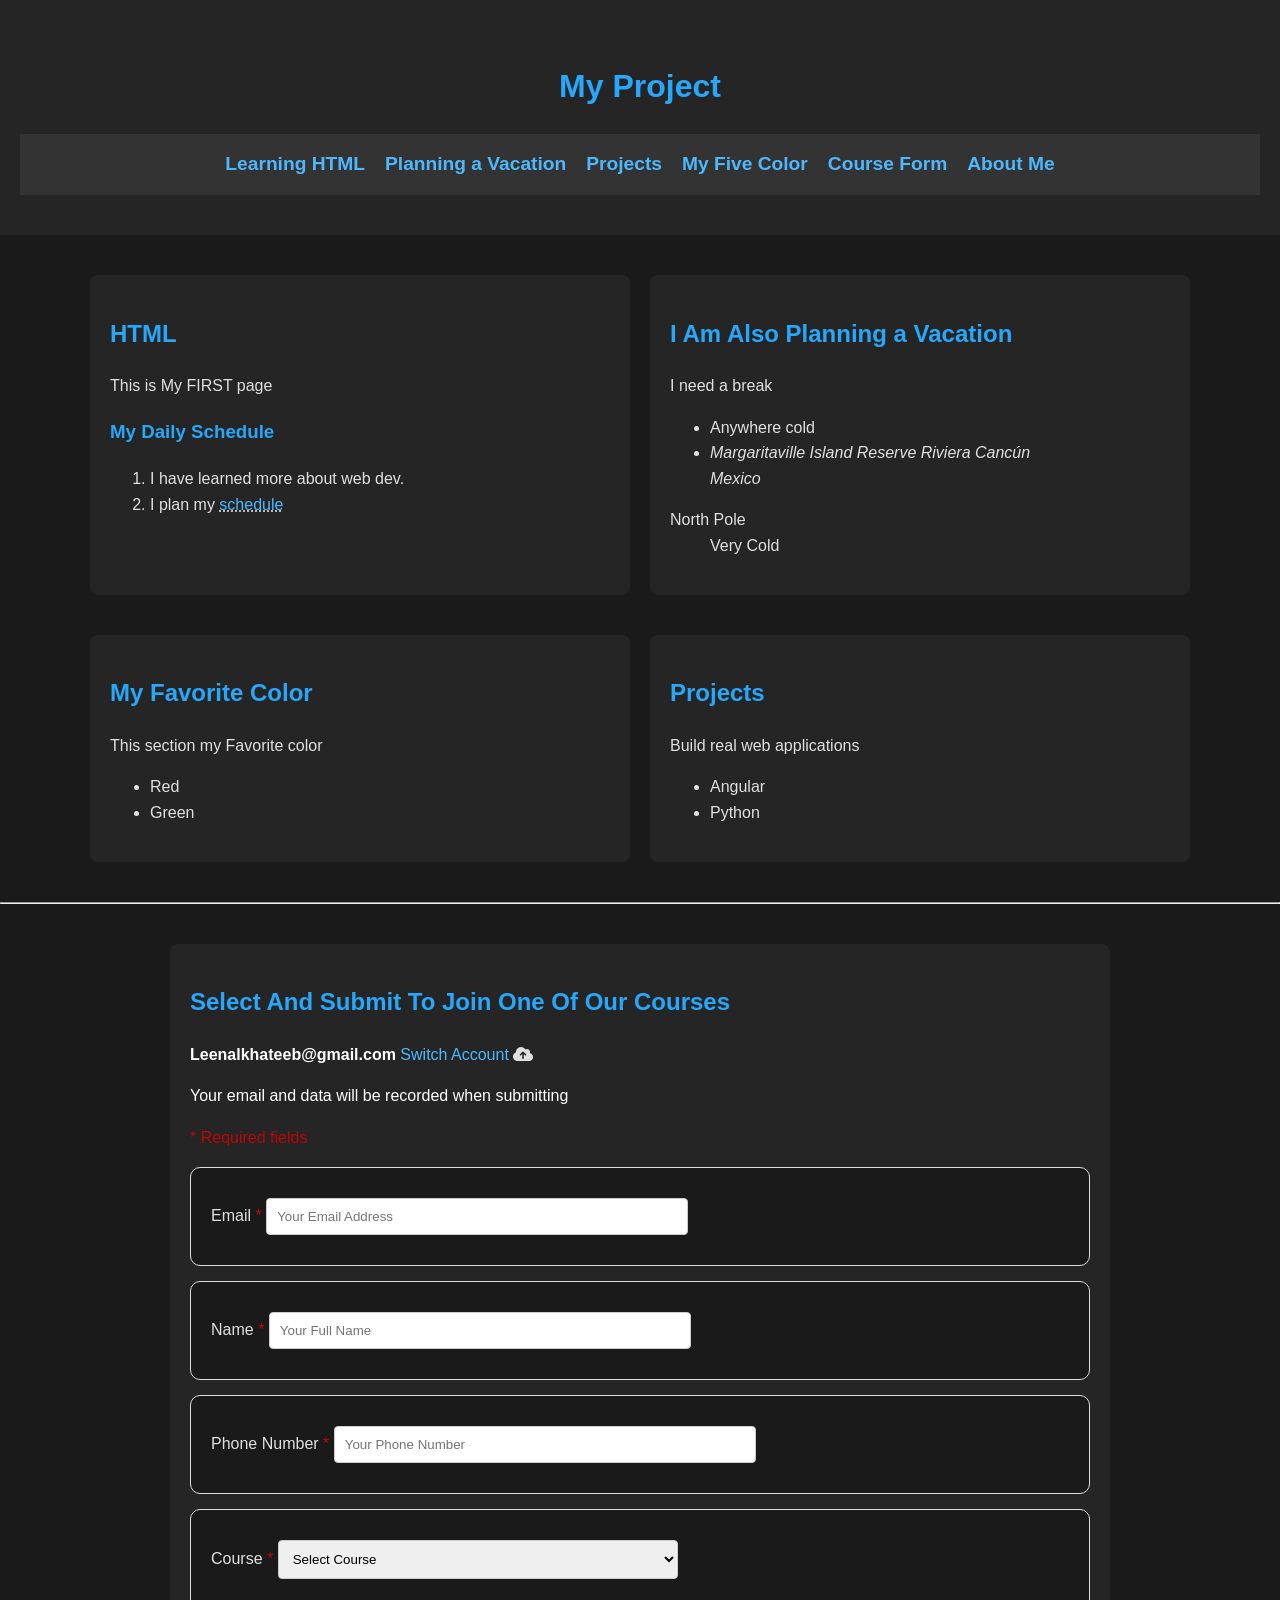
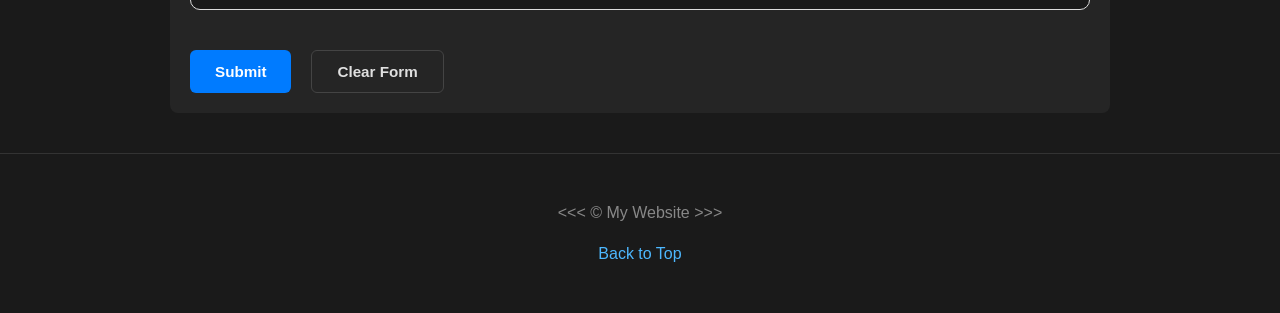
==== index.html @ 190c5a6e "Part1Html" ====
<!DOCTYPE html>
<html lang="en">
<head>
    <meta charset="UTF-8">
    <meta name="author" content="Dave Gray">
    <meta name="description" content="Learning HTML">
    <title>My Web Page</title>
    <link rel="stylesheet" href="style.css">
    <link rel="stylesheet" href="https://cdnjs.cloudflare.com/ajax/libs/font-awesome/6.5.0/css/all.min.css">
</head>
<body>

<header>
    <h1>My Project </h1>
    <nav>
        <ul>
            <li><a href="#html">Learning HTML</a></li>
            <li><a href="#vacation">Planning a Vacation</a></li>
            <li><a href="#projects">Projects</a></li>
            <li><a href="#my-five-color">My Five Color</a></li>
            <li><a href="#form">Course Form</a></li>
            <li><a href="about.html">About Me</a></li>
        </ul>
    </nav>
</header>

<main>

    <div id="sections-container">

        <section id="html" class="containr">
            <h2>HTML</h2>
            <p>This is My FIRST page</p>
            <h3>My Daily Schedule</h3>
            <ol>
                <li>I have learned more about web dev.</li>
                <li>
                    I plan my
                    <abbr title="Mozilla Developer Network">
                        <a href="https://developer.mozilla.org/en-US/">schedule</a>
                    </abbr>
                </li>
            </ol>
        </section>

        <section id="vacation">
            <h2>I Am Also Planning a Vacation</h2>
            <p>I need a break</p>
            <ul>
                <li>Anywhere cold</li>
                <li>
                    <address>
                        Margaritaville Island Reserve Riviera Cancún<br>
                        Mexico
                    </address>
                </li>
            </ul>
            <dl>
                <dt>North Pole</dt>
                <dd>Very Cold</dd>
            </dl>
        </section>

    </div>

   
    <div id="sections-container">

        <section id="my-five-color">
            <h2>My Favorite  Color</h2>
            <p>This section my Favorite  color</p>
            <ul>
                <li>Red</li>
                <li>Green</li>
            </ul>
        </section>

        <section id="projects">
            <h2>Projects</h2>
            <p>Build real web applications</p>
            <ul>
                <li>Angular</li>
                <li>Python</li>
            </ul>
        </section>

    </div>

    <hr>

  
    <section id="form">
        <div class="header">
            <h1>Select And Submit To Join One Of Our Courses</h1>

            <div class="content">
                <div class="account">
                    <span class="email">Leenalkhateeb@gmail.com</span>
                    <a href="https://www.google.com/account/about/?hl=en-US" target="_blank">Switch Account</a>
                    <span class="icon">
                        <i class="fa-solid fa-cloud-arrow-up"></i>
                    </span>
                </div>

                <p class="description">Your email and data will be recorded when submitting</p>
                <p class="warning">* Required fields</p>
            </div>
        </div>

        <form>

            <div class="question">
                <label>Email 
                    <span class="required-icon">*</span>
                </label>
                <input type="email" required placeholder="Your Email Address">
            </div>

            <div class="question">
                <label>Name 
                    <span class="required-icon">*</span>
                </label>
                <input type="text" required placeholder="Your Full Name">
            </div>

            <div class="question">
                <label>Phone Number 
                    <span class="required-icon">*</span>
                </label>
                <input type="tel" required placeholder="Your Phone Number">
            </div>

            <div class="question">
                <label>Course 
                    <span class="required-icon">*</span>
                </label>
                <select required>
                    <option value="">Select Course</option>
                    <option>Angular</option>
                    <option>ASP.NET</option>
                    <option>Python</option>
                </select>
            </div>

            <div class="actions">
                <button type="submit" class="submit-btn">Submit</button>
                <button type="reset">Clear Form</button>
            </div>

        </form>

    </section>

</main>

<footer>
    <p>&lt;&lt;&lt; &copy; My Website &gt;&gt;&gt;</p>
    <p><a href="#">Back to Top</a></p>
</footer>

</body>
</html>
---- style.css ----
html {
    font-size: 16px; 
    scroll-behavior: smooth;
}

body {
    background-color: #1a1a1a; 
    color: #e0e0e0;
    margin: 0;
    font-family: Arial, Helvetica, sans-serif;
    line-height: 1.6;
}

a {
    color: #4db8ff; 
    text-decoration: none;
}

a:hover {
    color: #fff;
}

header {
    background-color: #252525;
    padding: 40px 20px;
    text-align: center;
}

nav {
    background-color: #333;
    position: sticky;
    top: 0;
    padding: 15px 0;
}

nav ul {
    list-style: none;
    padding: 0;
    margin: 0;
    display: flex;
    flex-direction: row; 
    justify-content: center;    
    gap: 20px;
}

nav a {
    font-weight: bold;
    font-size: 1.2rem; 
}

#sections-container {
    display: flex;
    gap: 20px;
    max-width: 1100px;
    margin: 40px auto;
    padding: 0 20px;
}

#sections-container section {
    flex: 1;
    background-color: #252525;
    padding: 20px;
    border-radius: 8px;
}



main > div:nth-of-type(2) {
    display: grid;
    grid-template-columns: repeat(2, 1fr);
    gap: 20px;
    max-width: 1100px;
    margin: 40px auto;
    padding: 0 20px;
}

main > div:nth-of-type(2) section {
    background-color: #252525;
    padding: 20px;
    border-radius: 8px;
}


@media (min-width: 900px) {
    main > div:nth-of-type(2) {
        grid-template-columns: repeat(4, 1fr);
    }
}



#sections-container section,
main > div:nth-of-type(2) section {
    max-width: 100%;
    margin: 0;
}


@media screen and (max-width: 800px) {

    #sections-container {
        flex-direction: column;
    }

    main > div:nth-of-type(2) {
        grid-template-columns: 1fr;
    }

    nav ul {
        flex-direction: column;
    }

    input, select {
        width: 100%;
    }

    #sections-container section,
    main > div:nth-of-type(2) section {
        width: 100%;
    }
}


section {
    max-width: 900px; 
    margin: 40px auto;
    padding: 20px;
    background-color: #252525;
    border-radius: 8px;
}

h2, h3,h1 {
    color: #27a7fd;
}

footer {
    text-align: center;
    padding: 30px;
    background-color: #1a1a1a;
    border-top: 1px solid #333;
    color: #888;
}

.email { 
    color: #ffffff;
    font-weight: 600; }


.description { 
    color: #ffffff;
 }


.warning { 
    color: #bb0707; 
}


.question {
    background-color: #1a1a1a;
    padding: 20px;
    border-radius: 10px;
    border: 1px #dcdcdc solid;
    margin-top: 15px;
}

input, select {
    padding: 10px;
    margin: 10px 0;
    border: 1px solid #cdcccc;
    border-radius: 4px;
    width: 100%;
    max-width: 400px;
}

.copy-right { 
    font-size: 0.9rem; color: #ffffff; 
}

.required-icon { 
    color: #ba0707; 
}

@media screen and (max-width: 800px) {
    #sections-container {
        flex-direction: column;
        align-items: center;
    }

    nav ul {
        flex-direction: column;
    }

    input, select {
        width: 100%;
    }
}

.actions {
    display: flex;
    gap: 20px;
    margin-top: 30px; 
    padding-top: 10px;
}


.actions button {
    padding: 12px 25px;
    border-radius: 6px;
    border: none;
    cursor: pointer;
    font-size: 0.95rem;
    font-weight: 600;
    transition: all 0.3s ease;
}

.submit-btn {
    background-color: #007bff;
    color: white;
}

.submit-btn:hover {
    background-color: #0056b3;
}

button[type="reset"] {
    background-color: transparent;
    color: #e0e0e0;
    border: 1px solid #444;
}

button[type="reset"]:hover {
    background-color: #333;
    border-color: #fff;
}
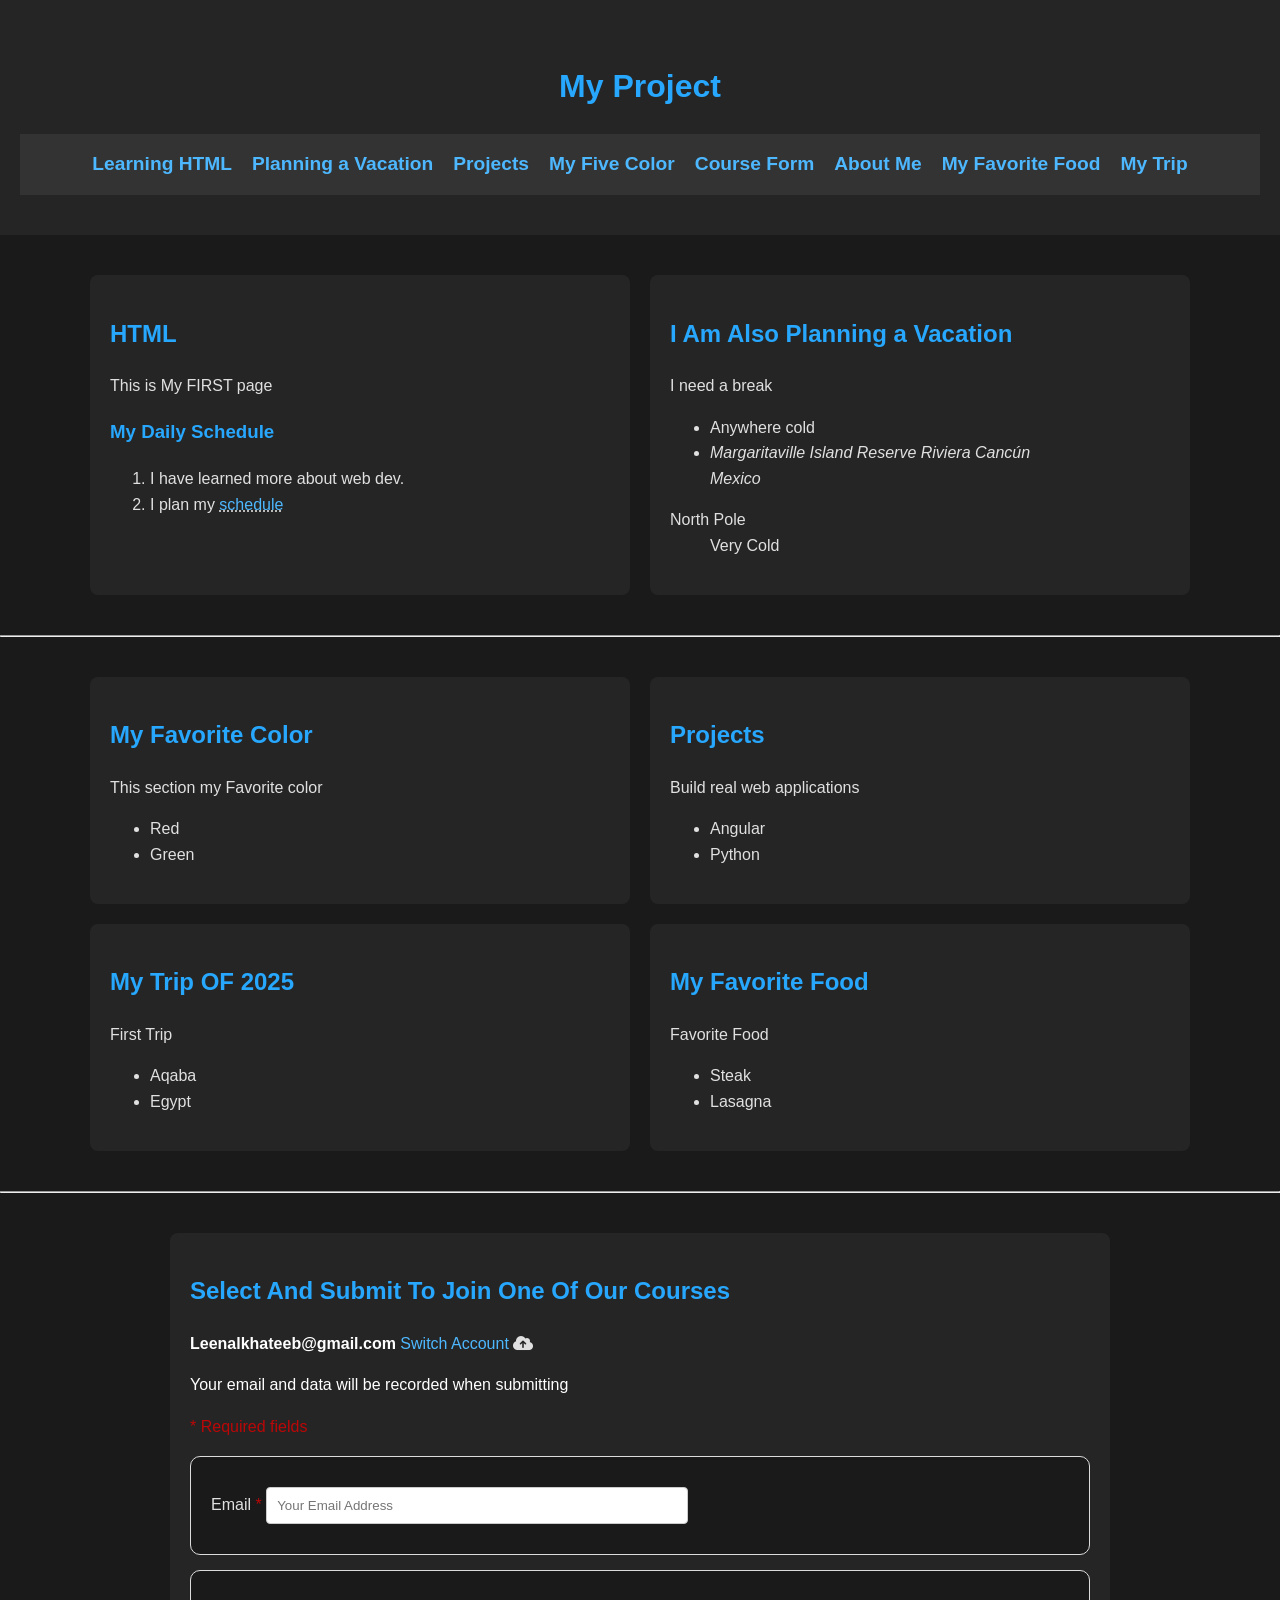
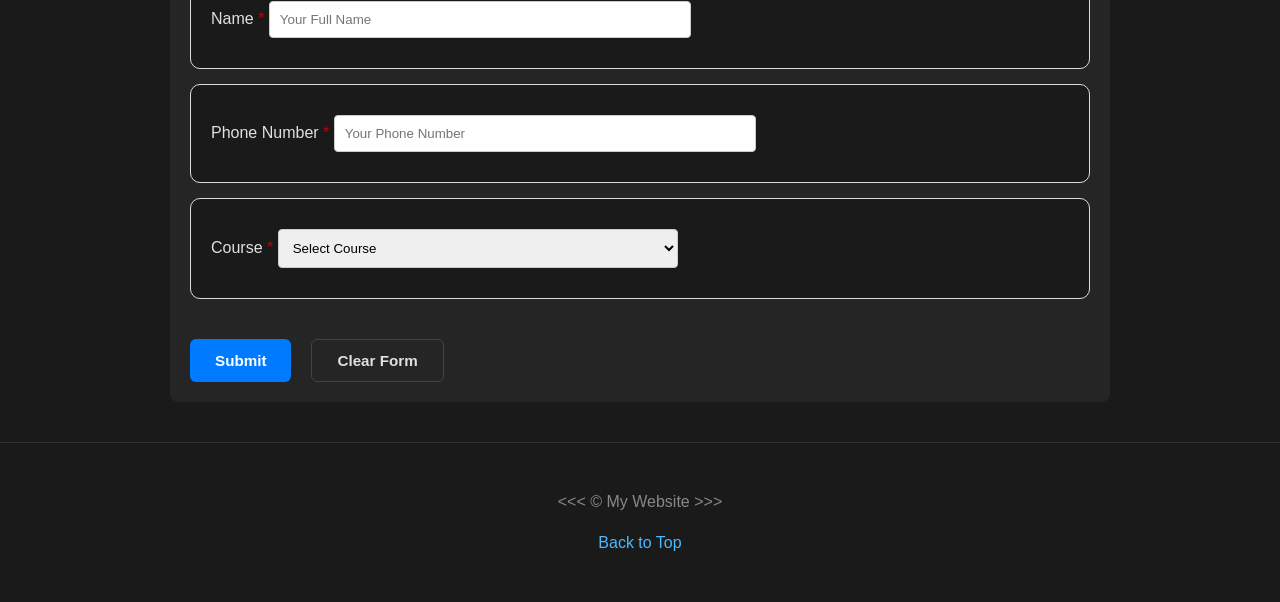
==== commit b83ef489: "Change Code" ====
--- a/index.html
+++ b/index.html
@@ -19,7 +19,9 @@
             <li><a href="#projects">Projects</a></li>
             <li><a href="#my-five-color">My Five Color</a></li>
             <li><a href="#form">Course Form</a></li>
-            <li><a href="about.html">About Me</a></li>
+            <li><a href="#about.html">About Me</a></li>
+            <li><a href="#My Favorite Food">My Favorite Food </a></li>
+            <li><a href="#My Trip">My Trip</a></li>
         </ul>
     </nav>
 </header>
@@ -62,19 +64,20 @@
         </section>
 
     </div>
+<hr>
 
-   
-    <div id="sections-container">
+    <div class="grid-layout">
 
         <section id="my-five-color">
-            <h2>My Favorite  Color</h2>
-            <p>This section my Favorite  color</p>
+            <h2>My Favorite Color</h2>
+            <p>This section my Favorite color</p>
             <ul>
                 <li>Red</li>
                 <li>Green</li>
             </ul>
         </section>
 
+    
         <section id="projects">
             <h2>Projects</h2>
             <p>Build real web applications</p>
@@ -84,7 +87,27 @@
             </ul>
         </section>
 
+    
+        <section id="My Trip">
+            <h2>My Trip OF 2025</h2>
+            <p>First Trip</p>
+            <ul>
+                <li>Aqaba</li>
+                <li>Egypt</li>
+            </ul>
+        </section>
+
+        <section id="My Favorite Food">
+            <h2>My Favorite Food</h2>
+            <p>Favorite Food</p>
+            <ul>
+                <li>Steak</li>
+                <li>Lasagna</li>
+            </ul>
+        </section>
+
     </div>
+
 
     <hr>
 
--- a/style.css
+++ b/style.css
@@ -81,10 +81,15 @@
 }
 
 
-@media (min-width: 900px) {
-    main > div:nth-of-type(2) {
-        grid-template-columns: repeat(4, 1fr);
-    }
+
+
+.grid-layout {
+    display: grid;
+    grid-template-columns: repeat(4, 1fr); 
+    gap: 20px;
+    max-width: 1100px;
+    margin: 40px auto;
+    padding: 0 20px;
 }
 
 
@@ -154,7 +159,6 @@
 .warning { 
     color: #bb0707; 
 }
-
 
 .question {
     background-color: #1a1a1a;
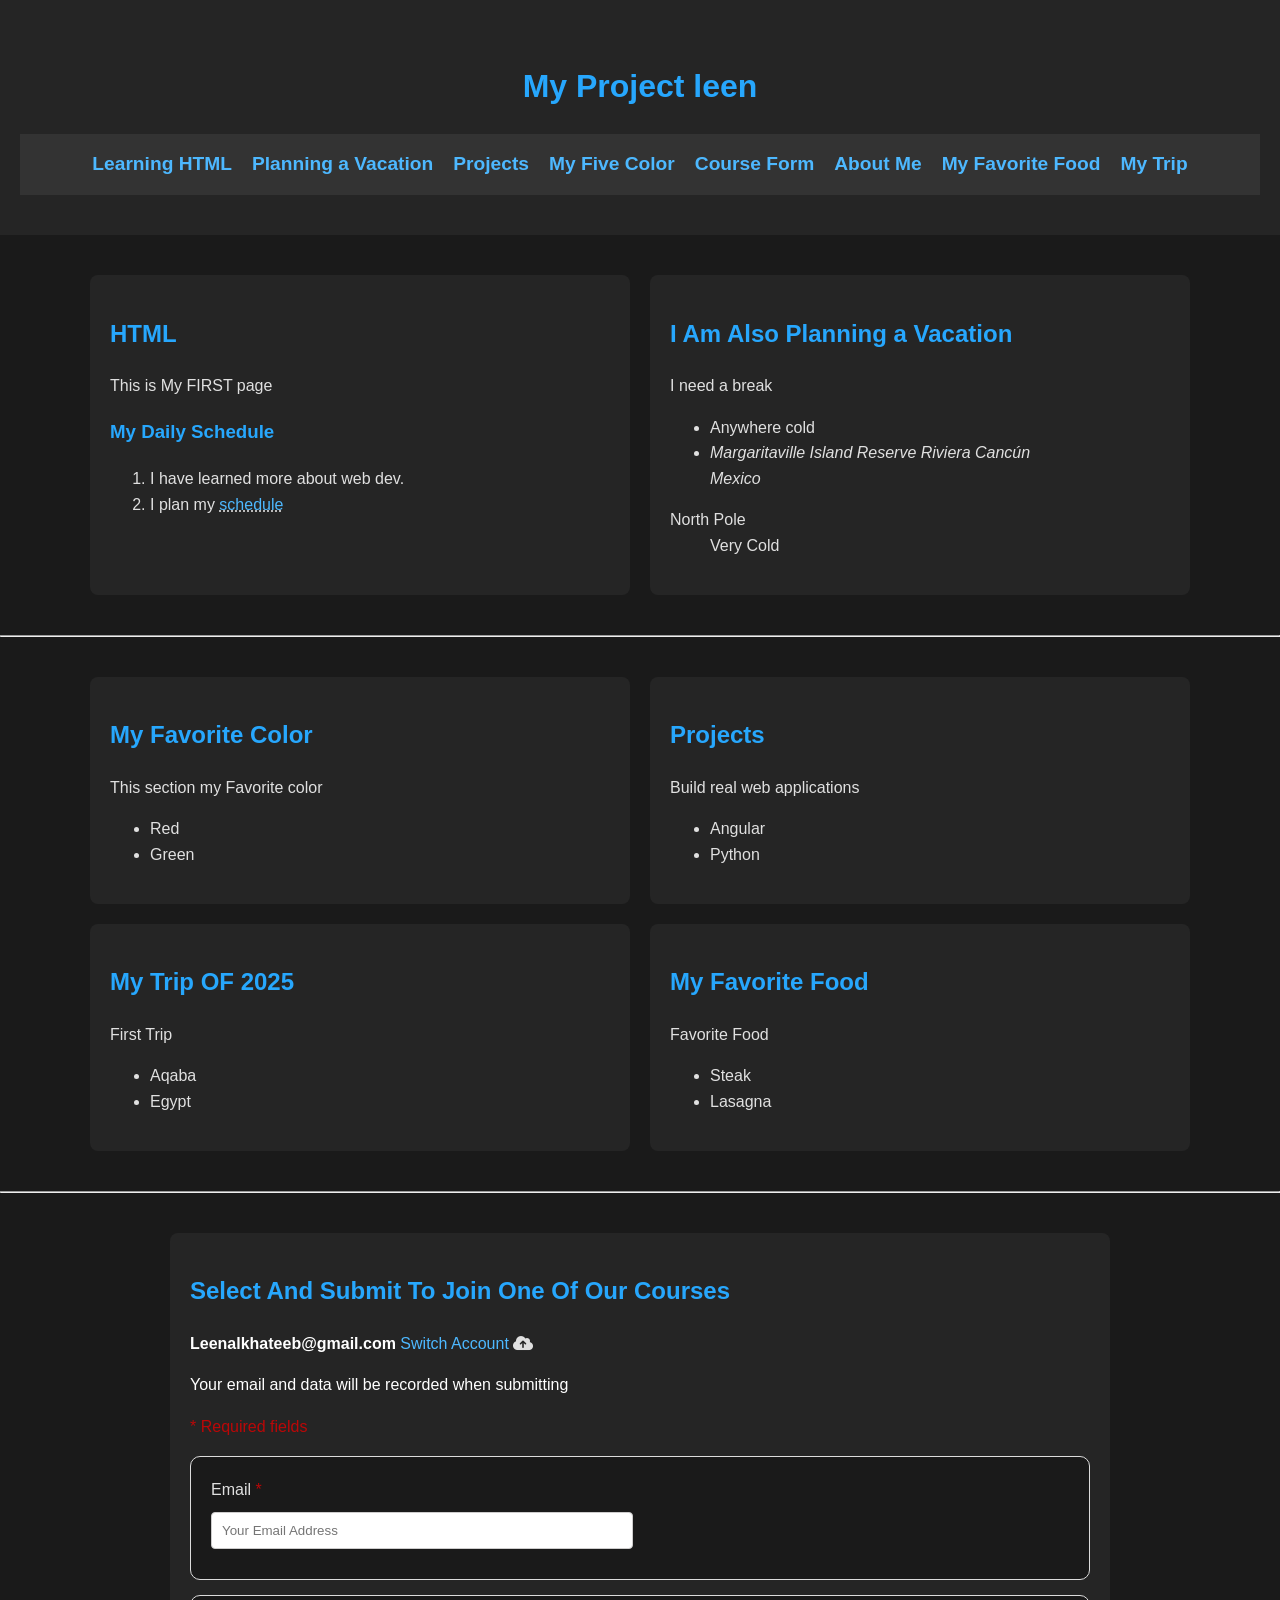
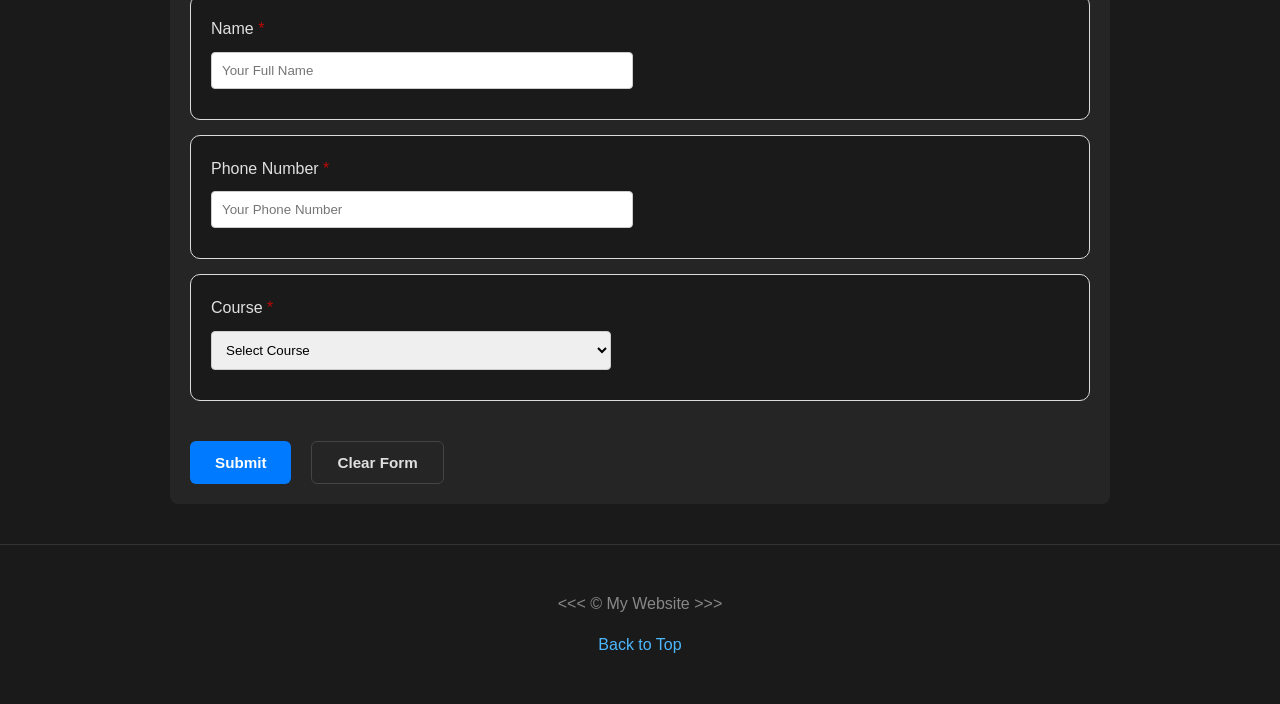
==== commit 3877dd57: "change titlle" ====
--- a/index.html
+++ b/index.html
@@ -11,7 +11,7 @@
 <body>
 
 <header>
-    <h1>My Project </h1>
+    <h1>My Project leen  </h1>
     <nav>
         <ul>
             <li><a href="#html">Learning HTML</a></li>
@@ -134,8 +134,10 @@
 
             <div class="question">
                 <label>Email 
+                    
                     <span class="required-icon">*</span>
                 </label>
+                <br>
                 <input type="email" required placeholder="Your Email Address">
             </div>
 
@@ -143,6 +145,7 @@
                 <label>Name 
                     <span class="required-icon">*</span>
                 </label>
+                 <br>
                 <input type="text" required placeholder="Your Full Name">
             </div>
 
@@ -150,6 +153,7 @@
                 <label>Phone Number 
                     <span class="required-icon">*</span>
                 </label>
+                 <br>
                 <input type="tel" required placeholder="Your Phone Number">
             </div>
 
@@ -157,6 +161,7 @@
                 <label>Course 
                     <span class="required-icon">*</span>
                 </label>
+                 <br>
                 <select required>
                     <option value="">Select Course</option>
                     <option>Angular</option>
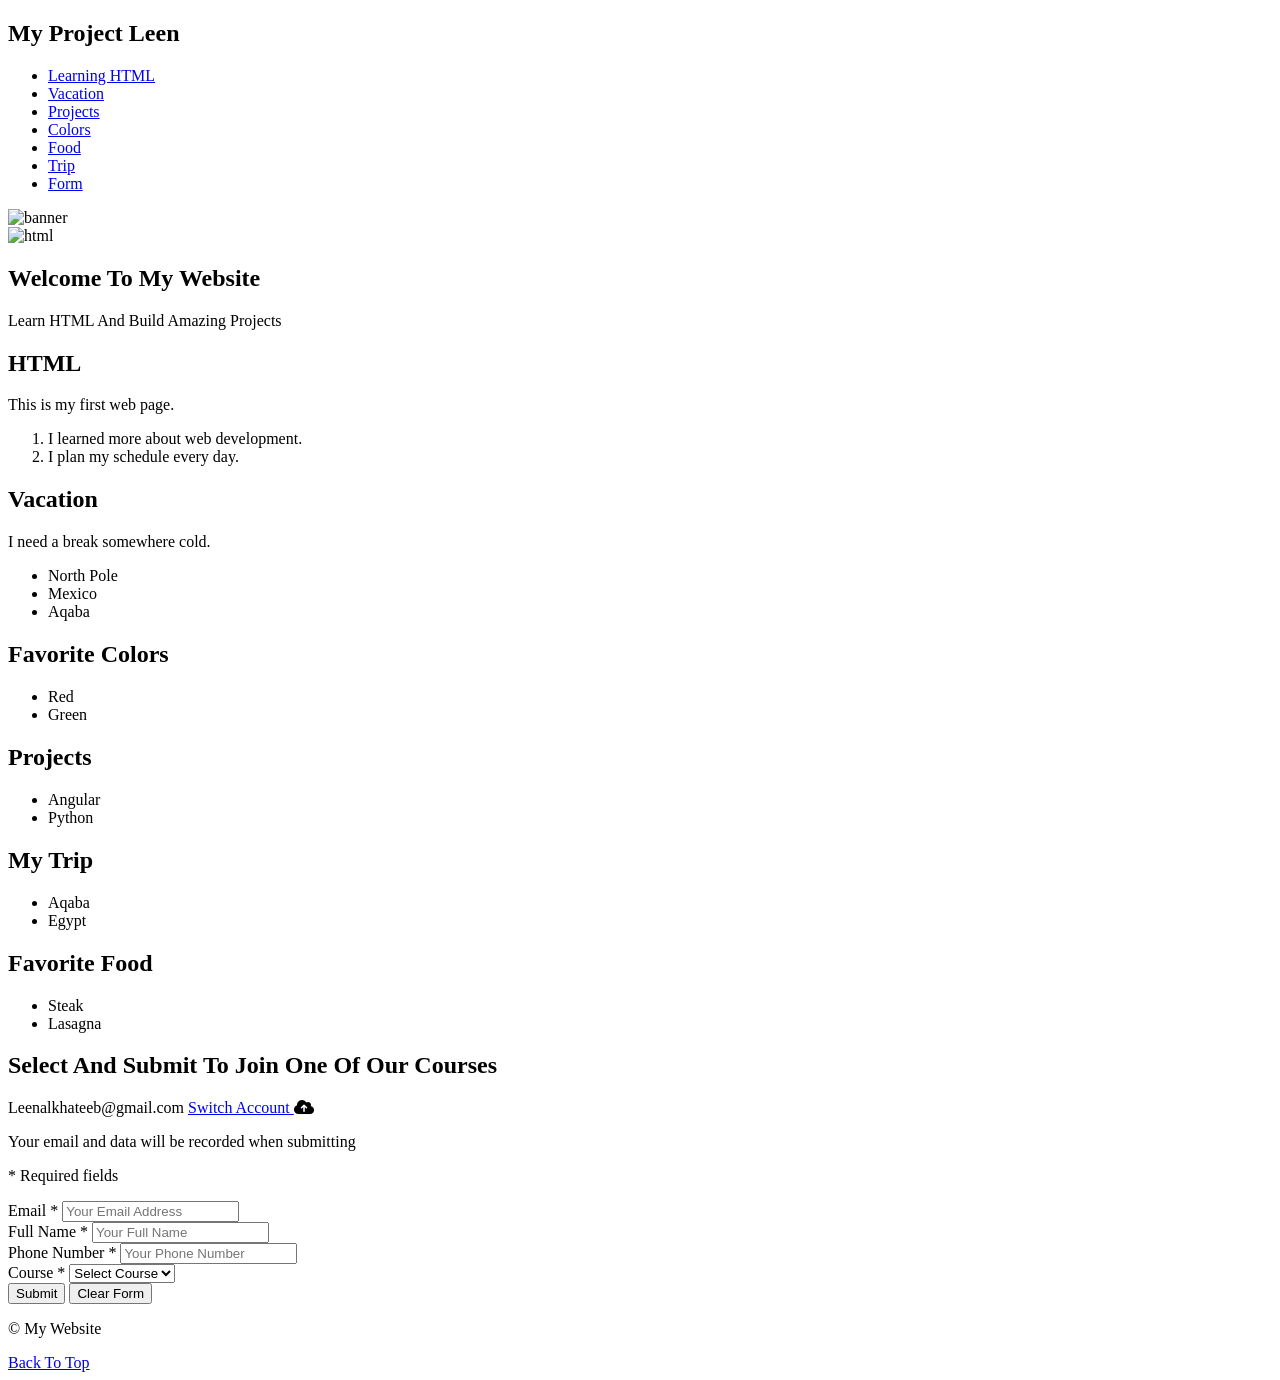
==== commit 702e42f7: "addT ailwind CSS" ====
--- a/index.html
+++ b/index.html
@@ -1,190 +1,405 @@
 <!DOCTYPE html>
 <html lang="en">
+
 <head>
-    <meta charset="UTF-8">
-    <meta name="author" content="Dave Gray">
-    <meta name="description" content="Learning HTML">
-    <title>My Web Page</title>
-    <link rel="stylesheet" href="style.css">
-    <link rel="stylesheet" href="https://cdnjs.cloudflare.com/ajax/libs/font-awesome/6.5.0/css/all.min.css">
+
+  <meta charset="UTF-8">
+  <meta name="viewport" content="width=device-width, initial-scale=1.0">
+
+  <title>My Website</title>
+
+  <script src="https://cdn.tailwindcss.com"></script>
+
+  <link rel="stylesheet"
+    href="https://cdnjs.cloudflare.com/ajax/libs/font-awesome/6.5.0/css/all.min.css">
+
 </head>
-<body>
-
-<header>
-    <h1>My Project leen  </h1>
-    <nav>
-        <ul>
-            <li><a href="#html">Learning HTML</a></li>
-            <li><a href="#vacation">Planning a Vacation</a></li>
-            <li><a href="#projects">Projects</a></li>
-            <li><a href="#my-five-color">My Five Color</a></li>
-            <li><a href="#form">Course Form</a></li>
-            <li><a href="#about.html">About Me</a></li>
-            <li><a href="#My Favorite Food">My Favorite Food </a></li>
-            <li><a href="#My Trip">My Trip</a></li>
-        </ul>
-    </nav>
-</header>
-
-<main>
-
-    <div id="sections-container">
-
-        <section id="html" class="containr">
-            <h2>HTML</h2>
-            <p>This is My FIRST page</p>
-            <h3>My Daily Schedule</h3>
-            <ol>
-                <li>I have learned more about web dev.</li>
-                <li>
-                    I plan my
-                    <abbr title="Mozilla Developer Network">
-                        <a href="https://developer.mozilla.org/en-US/">schedule</a>
-                    </abbr>
-                </li>
-            </ol>
-        </section>
-
-        <section id="vacation">
-            <h2>I Am Also Planning a Vacation</h2>
-            <p>I need a break</p>
-            <ul>
-                <li>Anywhere cold</li>
-                <li>
-                    <address>
-                        Margaritaville Island Reserve Riviera Cancún<br>
-                        Mexico
-                    </address>
-                </li>
-            </ul>
-            <dl>
-                <dt>North Pole</dt>
-                <dd>Very Cold</dd>
-            </dl>
-        </section>
+
+<body class="bg-[#1a1a1a] text-[#e0e0e0] font-sans scroll-smooth pt-20">
+
+
+
+  <nav
+    class="fixed top-0 left-0 w-full z-50 bg-[#333]/90 backdrop-blur-md border-b border-gray-700 py-4">
+
+    <div class="max-w-7xl mx-auto px-6">
+
+      <div class="flex flex-col md:flex-row items-center justify-between gap-4">
+
+        <h1 class="text-3xl font-bold text-[#27a7fd]">
+          My Project Leen
+        </h1>
+
+        <ul
+          class="flex flex-wrap justify-center gap-6 text-sm md:text-base font-bold">
+
+          <li>
+            <a href="#html"
+              class="hover:text-white transition duration-300">
+              Learning HTML
+            </a>
+          </li>
+
+          <li>
+            <a href="#vacation"
+              class="hover:text-white transition duration-300">
+              Vacation
+            </a>
+          </li>
+
+          <li>
+            <a href="#projects"
+              class="hover:text-white transition duration-300">
+              Projects
+            </a>
+          </li>
+
+          <li>
+            <a href="#colors"
+              class="hover:text-white transition duration-300">
+              Colors
+            </a>
+          </li>
+
+          <li>
+            <a href="#food"
+              class="hover:text-white transition duration-300">
+              Food
+            </a>
+          </li>
+
+          <li>
+            <a href="#trip"
+              class="hover:text-white transition duration-300">
+              Trip
+            </a>
+          </li>
+
+          <li>
+            <a href="#form"
+              class="hover:text-white transition duration-300">
+              Form
+            </a>
+          </li>
+
+        </ul>
+
+      </div>
 
     </div>
-<hr>
-
-    <div class="grid-layout">
-
-        <section id="my-five-color">
-            <h2>My Favorite Color</h2>
-            <p>This section my Favorite color</p>
-            <ul>
-                <li>Red</li>
-                <li>Green</li>
-            </ul>
-        </section>
-
-    
-        <section id="projects">
-            <h2>Projects</h2>
-            <p>Build real web applications</p>
-            <ul>
-                <li>Angular</li>
-                <li>Python</li>
-            </ul>
-        </section>
-
-    
-        <section id="My Trip">
-            <h2>My Trip OF 2025</h2>
-            <p>First Trip</p>
-            <ul>
-                <li>Aqaba</li>
-                <li>Egypt</li>
-            </ul>
-        </section>
-
-        <section id="My Favorite Food">
-            <h2>My Favorite Food</h2>
-            <p>Favorite Food</p>
-            <ul>
-                <li>Steak</li>
-                <li>Lasagna</li>
-            </ul>
-        </section>
+
+  </nav>
+
+
+
+  <section
+    class="relative h-screen flex items-center justify-center overflow-hidden">
+
+    <img
+      src="https://images.unsplash.com/photo-1498050108023-c5249f4df085"
+      alt="banner"
+      class="absolute inset-0 w-full h-full object-cover">
+
+    <div class="absolute inset-0 bg-black/70"></div>
+
+    <div class="relative z-10 text-center px-6">
+
+      <img
+        src="https://cdn-icons-png.flaticon.com/512/5968/5968292.png"
+        alt="html"
+        class="w-32 mx-auto mb-6">
+
+      <h1 class="text-5xl md:text-7xl font-extrabold text-white mb-6">
+        Welcome To My Website
+      </h1>
+
+      <p class="text-lg md:text-2xl text-gray-300">
+        Learn HTML And Build Amazing Projects
+      </p>
 
     </div>
 
-
-    <hr>
-
-  
-    <section id="form">
-        <div class="header">
-            <h1>Select And Submit To Join One Of Our Courses</h1>
-
-            <div class="content">
-                <div class="account">
-                    <span class="email">Leenalkhateeb@gmail.com</span>
-                    <a href="https://www.google.com/account/about/?hl=en-US" target="_blank">Switch Account</a>
-                    <span class="icon">
-                        <i class="fa-solid fa-cloud-arrow-up"></i>
-                    </span>
-                </div>
-
-                <p class="description">Your email and data will be recorded when submitting</p>
-                <p class="warning">* Required fields</p>
-            </div>
-        </div>
-
-        <form>
-
-            <div class="question">
-                <label>Email 
-                    
-                    <span class="required-icon">*</span>
-                </label>
-                <br>
-                <input type="email" required placeholder="Your Email Address">
-            </div>
-
-            <div class="question">
-                <label>Name 
-                    <span class="required-icon">*</span>
-                </label>
-                 <br>
-                <input type="text" required placeholder="Your Full Name">
-            </div>
-
-            <div class="question">
-                <label>Phone Number 
-                    <span class="required-icon">*</span>
-                </label>
-                 <br>
-                <input type="tel" required placeholder="Your Phone Number">
-            </div>
-
-            <div class="question">
-                <label>Course 
-                    <span class="required-icon">*</span>
-                </label>
-                 <br>
-                <select required>
-                    <option value="">Select Course</option>
-                    <option>Angular</option>
-                    <option>ASP.NET</option>
-                    <option>Python</option>
-                </select>
-            </div>
-
-            <div class="actions">
-                <button type="submit" class="submit-btn">Submit</button>
-                <button type="reset">Clear Form</button>
-            </div>
-
-        </form>
+  </section>
+
+
+
+  <main class="max-w-7xl mx-auto px-6 py-16">
+
+
+
+    <div class="flex flex-col md:flex-row gap-6 mb-14">
+
+
+      <section id="html"
+        class="flex-1 bg-[#252525] p-8 rounded-xl shadow-lg border border-gray-700 hover:scale-105 transition duration-300">
+
+        <h2 class="text-3xl font-bold text-[#27a7fd] mb-4">
+          HTML
+        </h2>
+
+        <p class="mb-4 text-gray-300">
+          This is my first web page.
+        </p>
+
+        <ol class="list-decimal pl-5 space-y-2 text-gray-400">
+
+          <li>I learned more about web development.</li>
+
+          <li>I plan my schedule every day.</li>
+
+        </ol>
+
+      </section>
+
+
+
+      <section id="vacation"
+        class="flex-1 bg-[#252525] p-8 rounded-xl shadow-lg border border-gray-700 hover:scale-105 transition duration-300">
+
+        <h2 class="text-3xl font-bold text-[#27a7fd] mb-4">
+          Vacation
+        </h2>
+
+        <p class="mb-4 text-gray-300">
+          I need a break somewhere cold.
+        </p>
+
+        <ul class="list-disc pl-5 space-y-2 text-gray-400">
+
+          <li>North Pole</li>
+
+          <li>Mexico</li>
+
+          <li>Aqaba</li>
+
+        </ul>
+
+      </section>
+
+    </div>
+
+
+    <div
+      class="grid grid-cols-1 sm:grid-cols-2 lg:grid-cols-4 gap-6 mb-16">
+
+      <section
+        id="colors"
+        class="bg-[#252525] p-6 rounded-xl border border-gray-700 hover:-translate-y-2 transition duration-300">
+
+        <h2 class="text-2xl font-bold text-[#27a7fd] mb-4">
+          Favorite Colors
+        </h2>
+
+        <ul class="space-y-2 text-gray-300">
+
+          <li>Red</li>
+
+          <li>Green</li>
+
+        </ul>
+
+      </section>
+
+      <section
+        id="projects"
+        class="bg-[#252525] p-6 rounded-xl border border-gray-700 hover:-translate-y-2 transition duration-300">
+
+        <h2 class="text-2xl font-bold text-[#27a7fd] mb-4">
+          Projects
+        </h2>
+
+        <ul class="space-y-2 text-gray-300">
+
+          <li>Angular</li>
+
+          <li>Python</li>
+
+        </ul>
+
+      </section>
+
+      <section
+        id="trip"
+        class="bg-[#252525] p-6 rounded-xl border border-gray-700 hover:-translate-y-2 transition duration-300">
+
+        <h2 class="text-2xl font-bold text-[#27a7fd] mb-4">
+          My Trip
+        </h2>
+
+        <ul class="space-y-2 text-gray-300">
+
+          <li>Aqaba</li>
+
+          <li>Egypt</li>
+
+        </ul>
+
+      </section>
+
+      <section
+        id="food"
+        class="bg-[#252525] p-6 rounded-xl border border-gray-700 hover:-translate-y-2 transition duration-300">
+
+        <h2 class="text-2xl font-bold text-[#27a7fd] mb-4">
+          Favorite Food
+        </h2>
+
+        <ul class="space-y-2 text-gray-300">
+
+          <li>Steak</li>
+
+          <li>Lasagna</li>
+
+        </ul>
+
+      </section>
+
+    </div>
+
+
+
+    <section id="form"
+      class="sticky top-28 max-w-4xl mx-auto bg-[#252525] border border-gray-700 rounded-2xl p-10 shadow-2xl">
+
+      <div class="mb-8">
+
+        <h2 class="text-4xl font-bold text-[#27a7fd] mb-4">
+         Select And Submit To Join One Of Our Courses
+        </h2>
+
+        <div
+          class="flex flex-wrap items-center gap-3 mb-3">
+
+          <span class="font-bold text-white">
+            Leenalkhateeb@gmail.com
+          </span>
+
+       <a href="https://www.google.com/account/about/?hl=en-US" 
+        target="_blank" 
+        class="text-blue-600 hover:text-blue-800 hover:underline transition-colors duration-200 font-medium">
+         Switch Account
+          </a>
+
+          <i class="fa-solid fa-cloud-arrow-up text-[#27a7fd]"></i>
+
+        </div>
+
+        <p class="text-gray-300">
+          Your email and data will be recorded when submitting
+        </p>
+
+        <p class="text-red-600 mt-2">
+          * Required fields
+        </p>
+
+      </div>
+
+      <form class="space-y-6">
+
+        <div>
+
+          <label class="font-bold block mb-2">
+            Email *
+          </label>
+
+          <input
+            type="email"
+            placeholder="Your Email Address"
+            class="w-full p-4 rounded-lg bg-[#1a1a1a] border border-gray-600 focus:outline-none focus:border-[#27a7fd]">
+
+        </div>
+
+        <div>
+
+          <label class="font-bold block mb-2">
+            Full Name *
+          </label>
+
+          <input
+            type="text"
+            placeholder="Your Full Name"
+            class="w-full p-4 rounded-lg bg-[#1a1a1a] border border-gray-600 focus:outline-none focus:border-[#27a7fd]">
+
+        </div>
+
+        <div>
+
+          <label class="font-bold block mb-2">
+            Phone Number *
+          </label>
+
+          <input
+            type="tel"
+            placeholder="Your Phone Number"
+            class="w-full p-4 rounded-lg bg-[#1a1a1a] border border-gray-600 focus:outline-none focus:border-[#27a7fd]">
+
+        </div>
+
+        <div>
+
+          <label class="font-bold block mb-2">
+            Course *
+          </label>
+
+          <select
+            class="w-full p-4 rounded-lg bg-[#1a1a1a] border border-gray-600 focus:outline-none focus:border-[#27a7fd]">
+
+            <option>Select Course</option>
+
+            <option>Angular</option>
+
+            <option>ASP.NET</option>
+
+            <option>Python</option>
+
+          </select>
+
+        </div>
+
+
+
+        <div class="flex flex-col sm:flex-row gap-4 pt-4">
+
+          <button
+            class="bg-blue-600 hover:bg-blue-700 transition px-8 py-4 rounded-lg font-bold">
+
+            Submit
+
+          </button>
+
+          <button
+            type="reset"
+            class="border border-gray-600 hover:bg-[#333] transition px-8 py-4 rounded-lg font-bold">
+
+            Clear Form
+
+          </button>
+
+        </div>
+
+      </form>
 
     </section>
 
-</main>
-
-<footer>
-    <p>&lt;&lt;&lt; &copy; My Website &gt;&gt;&gt;</p>
-    <p><a href="#">Back to Top</a></p>
-</footer>
+  </main>
+
+
+  <footer
+    class="text-center py-10 border-t border-[#333] text-gray-400">
+
+    <p class="mb-4">
+      &copy; My Website
+    </p>
+
+    <a href="#"
+      class="text-[#4db8ff] hover:text-white transition">
+
+      Back To Top
+
+    </a>
+
+  </footer>
 
 </body>
+
 </html>
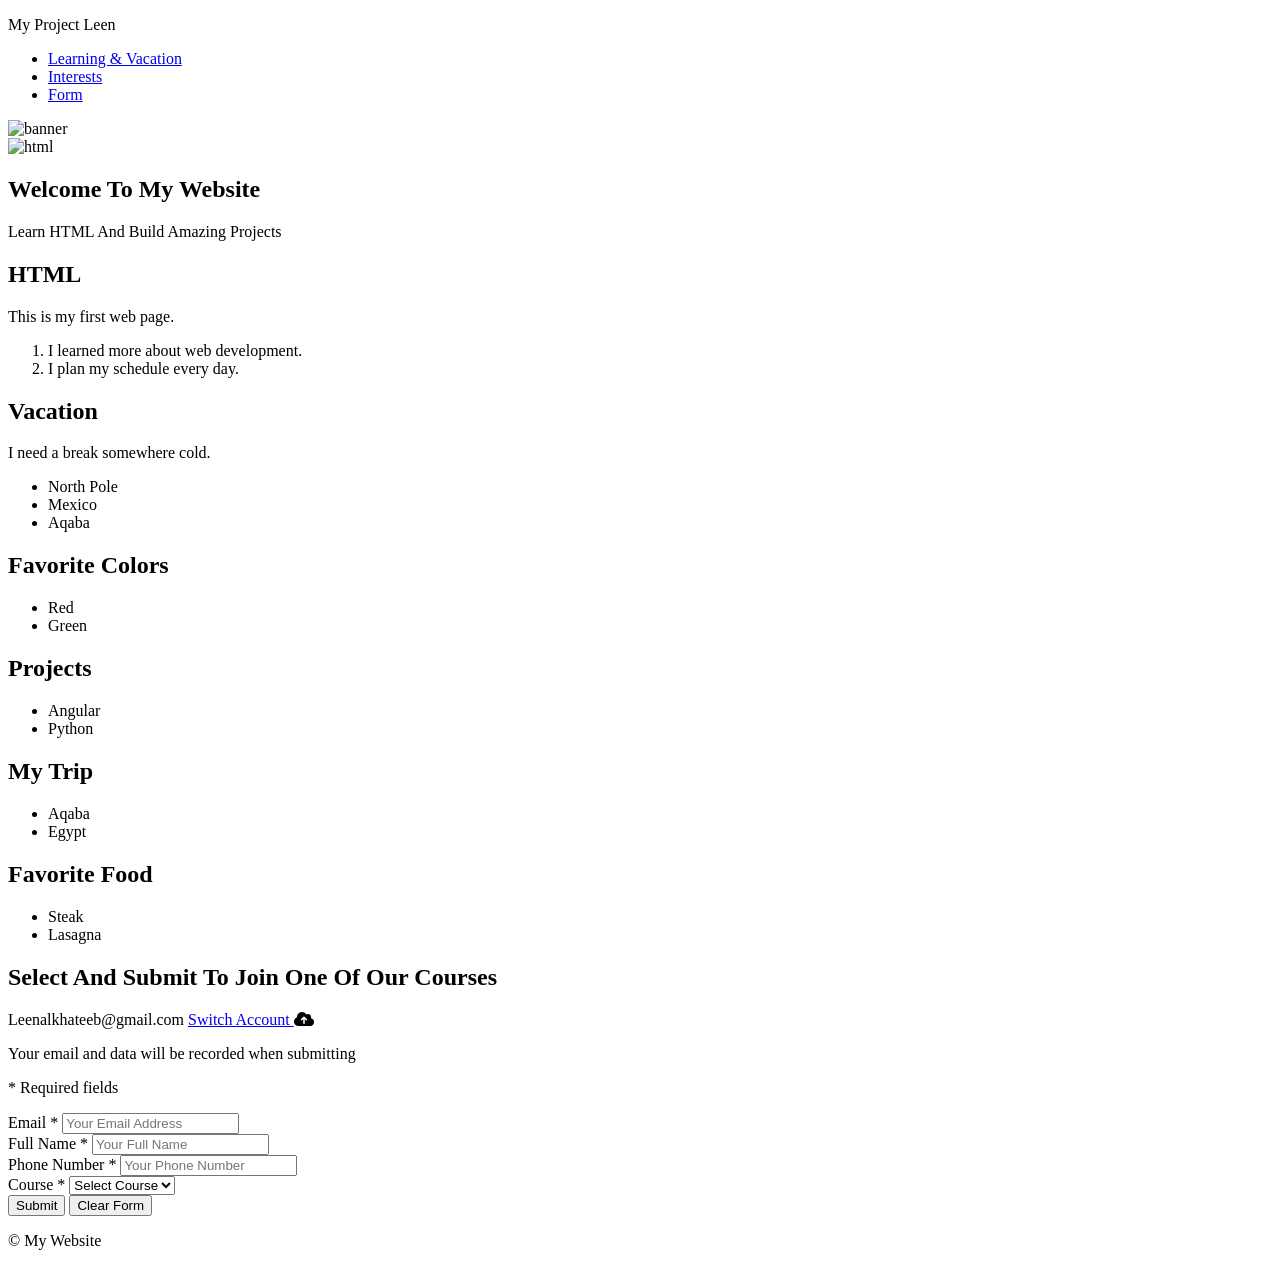
==== commit 4666a98d: "change section" ====
--- a/index.html
+++ b/index.html
@@ -1,5 +1,5 @@
 <!DOCTYPE html>
-<html lang="en">
+<html lang="en" class="scroll-smooth">
 
 <head>
 
@@ -15,69 +15,41 @@
 
 </head>
 
-<body class="bg-[#1a1a1a] text-[#e0e0e0] font-sans scroll-smooth pt-20">
+<body class="bg-zinc-900 text-zinc-300 font-sans pt-20">
 
 
 
   <nav
-    class="fixed top-0 left-0 w-full z-50 bg-[#333]/90 backdrop-blur-md border-b border-gray-700 py-4">
+    class="fixed top-0 left-0 w-full z-50 bg-zinc-800/90 backdrop-blur-md border-b border-zinc-700 py-4">
 
     <div class="max-w-7xl mx-auto px-6">
 
       <div class="flex flex-col md:flex-row items-center justify-between gap-4">
 
-        <h1 class="text-3xl font-bold text-[#27a7fd]">
+        <p class="text-3xl font-bold text-blue-500">
           My Project Leen
-        </h1>
+        </p>
 
         <ul
-          class="flex flex-wrap justify-center gap-6 text-sm md:text-base font-bold">
+          class="flex flex-wrap justify-center gap-6 text-sm md:text-base font-bold text-zinc-200">
 
           <li>
-            <a href="#html"
-              class="hover:text-white transition duration-300">
-              Learning HTML
+            <a href="#section-1"
+              class="hover:text-blue-400 transition duration-300">
+              Learning & Vacation
             </a>
           </li>
 
           <li>
-            <a href="#vacation"
-              class="hover:text-white transition duration-300">
-              Vacation
+            <a href="#section-2"
+              class="hover:text-blue-400 transition duration-300">
+              Interests
             </a>
           </li>
 
           <li>
-            <a href="#projects"
-              class="hover:text-white transition duration-300">
-              Projects
-            </a>
-          </li>
-
-          <li>
-            <a href="#colors"
-              class="hover:text-white transition duration-300">
-              Colors
-            </a>
-          </li>
-
-          <li>
-            <a href="#food"
-              class="hover:text-white transition duration-300">
-              Food
-            </a>
-          </li>
-
-          <li>
-            <a href="#trip"
-              class="hover:text-white transition duration-300">
-              Trip
-            </a>
-          </li>
-
-          <li>
             <a href="#form"
-              class="hover:text-white transition duration-300">
+              class="hover:text-blue-400 transition duration-300">
               Form
             </a>
           </li>
@@ -113,7 +85,7 @@
         Welcome To My Website
       </h1>
 
-      <p class="text-lg md:text-2xl text-gray-300">
+      <p class="text-lg md:text-2xl text-zinc-400">
         Learn HTML And Build Amazing Projects
       </p>
 
@@ -127,21 +99,22 @@
 
 
 
-    <div class="flex flex-col md:flex-row gap-6 mb-14">
+    <div id="section-1"
+      class="flex flex-col md:flex-row gap-6 mb-14 scroll-mt-28">
 
 
       <section id="html"
-        class="flex-1 bg-[#252525] p-8 rounded-xl shadow-lg border border-gray-700 hover:scale-105 transition duration-300">
-
-        <h2 class="text-3xl font-bold text-[#27a7fd] mb-4">
+        class="flex-1 bg-zinc-800 p-8 rounded-xl shadow-lg border border-zinc-700 hover:scale-105 transition duration-300">
+
+        <h2 class="text-3xl font-bold text-blue-500 mb-4">
           HTML
         </h2>
 
-        <p class="mb-4 text-gray-300">
+        <p class="mb-4 text-zinc-300">
           This is my first web page.
         </p>
 
-        <ol class="list-decimal pl-5 space-y-2 text-gray-400">
+        <ol class="list-decimal pl-5 space-y-2 text-zinc-400">
 
           <li>I learned more about web development.</li>
 
@@ -154,17 +127,17 @@
 
 
       <section id="vacation"
-        class="flex-1 bg-[#252525] p-8 rounded-xl shadow-lg border border-gray-700 hover:scale-105 transition duration-300">
-
-        <h2 class="text-3xl font-bold text-[#27a7fd] mb-4">
+        class="flex-1 bg-zinc-800 p-8 rounded-xl shadow-lg border border-zinc-700 hover:scale-105 transition duration-300">
+
+        <h2 class="text-3xl font-bold text-blue-500 mb-4">
           Vacation
         </h2>
 
-        <p class="mb-4 text-gray-300">
+        <p class="mb-4 text-zinc-300">
           I need a break somewhere cold.
         </p>
 
-        <ul class="list-disc pl-5 space-y-2 text-gray-400">
+        <ul class="list-disc pl-5 space-y-2 text-zinc-400">
 
           <li>North Pole</li>
 
@@ -179,36 +152,38 @@
     </div>
 
 
-    <div
-      class="grid grid-cols-1 sm:grid-cols-2 lg:grid-cols-4 gap-6 mb-16">
-
-      <section
-        id="colors"
-        class="bg-[#252525] p-6 rounded-xl border border-gray-700 hover:-translate-y-2 transition duration-300">
-
-        <h2 class="text-2xl font-bold text-[#27a7fd] mb-4">
+
+    <div id="section-2"
+      class="grid grid-cols-1 sm:grid-cols-2 lg:grid-cols-4 gap-6 mb-16 scroll-mt-28">
+
+
+      <section id="colors"
+        class="bg-zinc-800 p-6 rounded-xl border border-zinc-700 hover:-translate-y-2 transition duration-300 shadow-md">
+
+        <h2 class="text-2xl font-bold text-blue-500 mb-4">
           Favorite Colors
         </h2>
 
-        <ul class="space-y-2 text-gray-300">
-
-          <li>Red</li>
-
-          <li>Green</li>
-
-        </ul>
-
-      </section>
-
-      <section
-        id="projects"
-        class="bg-[#252525] p-6 rounded-xl border border-gray-700 hover:-translate-y-2 transition duration-300">
-
-        <h2 class="text-2xl font-bold text-[#27a7fd] mb-4">
+        <ul class="space-y-2 text-zinc-300">
+
+          <li class="text-red-500 font-medium">Red</li>
+
+          <li class="text-green-500 font-medium">Green</li>
+
+        </ul>
+
+      </section>
+
+
+
+      <section id="projects"
+        class="bg-zinc-800 p-6 rounded-xl border border-zinc-700 hover:-translate-y-2 transition duration-300 shadow-md">
+
+        <h2 class="text-2xl font-bold text-blue-500 mb-4">
           Projects
         </h2>
 
-        <ul class="space-y-2 text-gray-300">
+        <ul class="space-y-2 text-zinc-300">
 
           <li>Angular</li>
 
@@ -218,15 +193,16 @@
 
       </section>
 
-      <section
-        id="trip"
-        class="bg-[#252525] p-6 rounded-xl border border-gray-700 hover:-translate-y-2 transition duration-300">
-
-        <h2 class="text-2xl font-bold text-[#27a7fd] mb-4">
+
+
+      <section id="trip"
+        class="bg-zinc-800 p-6 rounded-xl border border-zinc-700 hover:-translate-y-2 transition duration-300 shadow-md">
+
+        <h2 class="text-2xl font-bold text-blue-500 mb-4">
           My Trip
         </h2>
 
-        <ul class="space-y-2 text-gray-300">
+        <ul class="space-y-2 text-zinc-300">
 
           <li>Aqaba</li>
 
@@ -236,15 +212,16 @@
 
       </section>
 
-      <section
-        id="food"
-        class="bg-[#252525] p-6 rounded-xl border border-gray-700 hover:-translate-y-2 transition duration-300">
-
-        <h2 class="text-2xl font-bold text-[#27a7fd] mb-4">
+
+
+      <section id="food"
+        class="bg-zinc-800 p-6 rounded-xl border border-zinc-700 hover:-translate-y-2 transition duration-300 shadow-md">
+
+        <h2 class="text-2xl font-bold text-blue-500 mb-4">
           Favorite Food
         </h2>
 
-        <ul class="space-y-2 text-gray-300">
+        <ul class="space-y-2 text-zinc-300">
 
           <li>Steak</li>
 
@@ -259,90 +236,85 @@
 
 
     <section id="form"
-      class="sticky top-28 max-w-4xl mx-auto bg-[#252525] border border-gray-700 rounded-2xl p-10 shadow-2xl">
+      class="scroll-mt-28 max-w-4xl mx-auto bg-zinc-800 border border-zinc-700 rounded-2xl p-10 shadow-2xl">
 
       <div class="mb-8">
 
-        <h2 class="text-4xl font-bold text-[#27a7fd] mb-4">
-         Select And Submit To Join One Of Our Courses
-        </h2>
-
-        <div
-          class="flex flex-wrap items-center gap-3 mb-3">
+        <h2 class="text-4xl font-bold text-blue-500 mb-4">
+          Select And Submit To Join One Of Our Courses
+        </h2>
+
+        <div class="flex flex-wrap items-center gap-3 mb-3">
 
           <span class="font-bold text-white">
             Leenalkhateeb@gmail.com
           </span>
 
-       <a href="https://www.google.com/account/about/?hl=en-US" 
-        target="_blank" 
-        class="text-blue-600 hover:text-blue-800 hover:underline transition-colors duration-200 font-medium">
-         Switch Account
+          <a href="https://www.google.com/account/about/?hl=en-US"
+            target="_blank"
+            class="text-blue-500 hover:text-blue-400 hover:underline transition-colors duration-200 font-medium">
+            Switch Account
           </a>
 
-          <i class="fa-solid fa-cloud-arrow-up text-[#27a7fd]"></i>
-
-        </div>
-
-        <p class="text-gray-300">
+          <i class="fa-solid fa-cloud-arrow-up text-blue-500"></i>
+
+        </div>
+
+        <p class="text-zinc-400">
           Your email and data will be recorded when submitting
         </p>
 
-        <p class="text-red-600 mt-2">
+        <p class="text-red-500 mt-2">
           * Required fields
         </p>
 
       </div>
 
+
+
       <form class="space-y-6">
 
         <div>
 
-          <label class="font-bold block mb-2">
+          <label class="font-bold block mb-2 text-zinc-200">
             Email *
           </label>
 
-          <input
-            type="email"
-            placeholder="Your Email Address"
-            class="w-full p-4 rounded-lg bg-[#1a1a1a] border border-gray-600 focus:outline-none focus:border-[#27a7fd]">
+          <input type="email" placeholder="Your Email Address"
+            class="w-full p-4 rounded-lg bg-zinc-900 border border-zinc-700 focus:outline-none focus:border-blue-500 text-zinc-300">
 
         </div>
 
         <div>
 
-          <label class="font-bold block mb-2">
+          <label class="font-bold block mb-2 text-zinc-200">
             Full Name *
           </label>
 
-          <input
-            type="text"
-            placeholder="Your Full Name"
-            class="w-full p-4 rounded-lg bg-[#1a1a1a] border border-gray-600 focus:outline-none focus:border-[#27a7fd]">
+          <input type="text" placeholder="Your Full Name"
+            class="w-full p-4 rounded-lg bg-zinc-900 border border-zinc-700 focus:outline-none focus:border-blue-500 text-zinc-300">
 
         </div>
 
         <div>
 
-          <label class="font-bold block mb-2">
+          <label class="font-bold block mb-2 text-zinc-200">
             Phone Number *
           </label>
 
-          <input
-            type="tel"
-            placeholder="Your Phone Number"
-            class="w-full p-4 rounded-lg bg-[#1a1a1a] border border-gray-600 focus:outline-none focus:border-[#27a7fd]">
+          <input type="tel" placeholder="Your Phone Number"
+            class="w-full p-4 rounded-lg bg-zinc-900 border border-zinc-700 focus:outline-none focus:border-blue-500 text-zinc-300">
 
         </div>
 
         <div>
 
-          <label class="font-bold block mb-2">
+          <label class="font-bold block mb-2 text-zinc-200">
             Course *
           </label>
 
           <select
-            class="w-full p-4 rounded-lg bg-[#1a1a1a] border border-gray-600 focus:outline-none focus:border-[#27a7fd]">
+            class="w-full p-4 rounded-lg bg-zinc-900 border border-zinc-700 focus:outline-none focus:border-blue-500 text-zinc-300">
 
             <option>Select Course</option>
 
@@ -361,18 +333,13 @@
         <div class="flex flex-col sm:flex-row gap-4 pt-4">
 
           <button
-            class="bg-blue-600 hover:bg-blue-700 transition px-8 py-4 rounded-lg font-bold">
-
+            class="bg-blue-600 hover:bg-blue-700 text-white transition px-8 py-4 rounded-lg font-bold">
             Submit
-
           </button>
 
-          <button
-            type="reset"
-            class="border border-gray-600 hover:bg-[#333] transition px-8 py-4 rounded-lg font-bold">
-
+          <button type="reset"
+            class="border border-zinc-600 hover:bg-zinc-700 text-zinc-300 transition px-8 py-4 rounded-lg font-bold">
             Clear Form
-
           </button>
 
         </div>
@@ -381,25 +348,23 @@
 
     </section>
 
+
+
   </main>
 
 
-  <footer
-    class="text-center py-10 border-t border-[#333] text-gray-400">
+
+  <footer class="text-center py-10 border-t border-zinc-800 text-zinc-500">
 
     <p class="mb-4">
       &copy; My Website
     </p>
 
-    <a href="#"
-      class="text-[#4db8ff] hover:text-white transition">
-
-      Back To Top
-
-    </a>
 
   </footer>
 
+
+
 </body>
 
 </html>
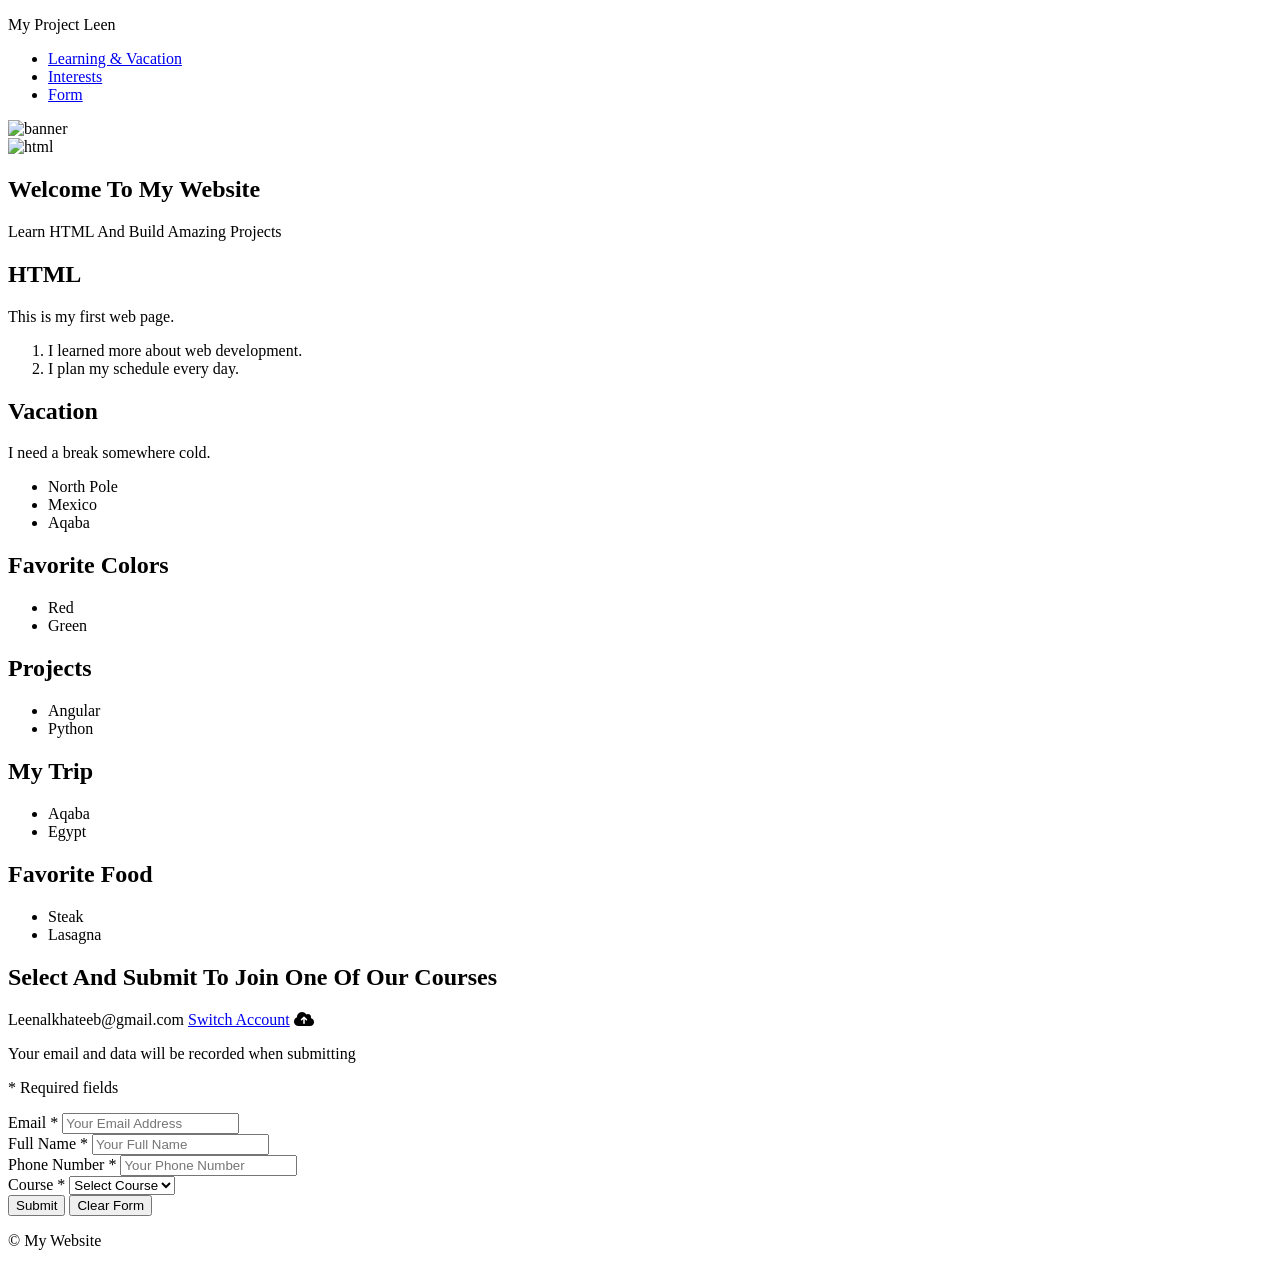
==== commit 3464044b: "change Style" ====
--- a/index.html
+++ b/index.html
@@ -98,178 +98,154 @@
   <main class="max-w-7xl mx-auto px-6 py-16">
 
 
-
-    <div id="section-1"
-      class="flex flex-col md:flex-row gap-6 mb-14 scroll-mt-28">
-
-
-      <section id="html"
-        class="flex-1 bg-zinc-800 p-8 rounded-xl shadow-lg border border-zinc-700 hover:scale-105 transition duration-300">
-
-        <h2 class="text-3xl font-bold text-blue-500 mb-4">
-          HTML
-        </h2>
-
-        <p class="mb-4 text-zinc-300">
-          This is my first web page.
-        </p>
-
-        <ol class="list-decimal pl-5 space-y-2 text-zinc-400">
-
-          <li>I learned more about web development.</li>
-
-          <li>I plan my schedule every day.</li>
-
-        </ol>
-
-      </section>
-
-
-
-      <section id="vacation"
-        class="flex-1 bg-zinc-800 p-8 rounded-xl shadow-lg border border-zinc-700 hover:scale-105 transition duration-300">
-
-        <h2 class="text-3xl font-bold text-blue-500 mb-4">
-          Vacation
-        </h2>
-
-        <p class="mb-4 text-zinc-300">
-          I need a break somewhere cold.
-        </p>
-
-        <ul class="list-disc pl-5 space-y-2 text-zinc-400">
-
-          <li>North Pole</li>
-
-          <li>Mexico</li>
-
-          <li>Aqaba</li>
-
-        </ul>
-
-      </section>
-
-    </div>
-
-
-
-    <div id="section-2"
-      class="grid grid-cols-1 sm:grid-cols-2 lg:grid-cols-4 gap-6 mb-16 scroll-mt-28">
-
-
-      <section id="colors"
-        class="bg-zinc-800 p-6 rounded-xl border border-zinc-700 hover:-translate-y-2 transition duration-300 shadow-md">
-
-        <h2 class="text-2xl font-bold text-blue-500 mb-4">
-          Favorite Colors
-        </h2>
-
-        <ul class="space-y-2 text-zinc-300">
-
-          <li class="text-red-500 font-medium">Red</li>
-
-          <li class="text-green-500 font-medium">Green</li>
-
-        </ul>
-
-      </section>
-
-
-
-      <section id="projects"
-        class="bg-zinc-800 p-6 rounded-xl border border-zinc-700 hover:-translate-y-2 transition duration-300 shadow-md">
-
-        <h2 class="text-2xl font-bold text-blue-500 mb-4">
-          Projects
-        </h2>
-
-        <ul class="space-y-2 text-zinc-300">
-
-          <li>Angular</li>
-
-          <li>Python</li>
-
-        </ul>
-
-      </section>
-
-
-
-      <section id="trip"
-        class="bg-zinc-800 p-6 rounded-xl border border-zinc-700 hover:-translate-y-2 transition duration-300 shadow-md">
-
-        <h2 class="text-2xl font-bold text-blue-500 mb-4">
-          My Trip
-        </h2>
-
-        <ul class="space-y-2 text-zinc-300">
-
-          <li>Aqaba</li>
-
-          <li>Egypt</li>
-
-        </ul>
-
-      </section>
-
-
-
-      <section id="food"
-        class="bg-zinc-800 p-6 rounded-xl border border-zinc-700 hover:-translate-y-2 transition duration-300 shadow-md">
-
-        <h2 class="text-2xl font-bold text-blue-500 mb-4">
-          Favorite Food
-        </h2>
-
-        <ul class="space-y-2 text-zinc-300">
-
-          <li>Steak</li>
-
-          <li>Lasagna</li>
-
-        </ul>
-
-      </section>
-
-    </div>
-
-
-
-    <section id="form"
-      class="scroll-mt-28 max-w-4xl mx-auto bg-zinc-800 border border-zinc-700 rounded-2xl p-10 shadow-2xl">
-
-      <div class="mb-8">
-
-        <h2 class="text-4xl font-bold text-blue-500 mb-4">
-          Select And Submit To Join One Of Our Courses
-        </h2>
-
-        <div class="flex flex-wrap items-center gap-3 mb-3">
-
-          <span class="font-bold text-white">
-            Leenalkhateeb@gmail.com
-          </span>
-
-          <a href="https://www.google.com/account/about/?hl=en-US"
-            target="_blank"
-            class="text-blue-500 hover:text-blue-400 hover:underline transition-colors duration-200 font-medium">
-            Switch Account
-          </a>
-
-          <i class="fa-solid fa-cloud-arrow-up text-blue-500"></i>
-
-        </div>
-
-        <p class="text-zinc-400">
-          Your email and data will be recorded when submitting
-        </p>
-
-        <p class="text-red-500 mt-2">
-          * Required fields
-        </p>
-
-      </div>
-
+<section class="flex flex-col md:flex-row gap-6 mb-16">
+  
+ 
+  <section id="html" class="flex-1">
+
+    <div class="bg-zinc-800 p-8 rounded-xl shadow-lg border border-zinc-700 hover:scale-105 transition duration-300 h-full">
+
+      <h2 class="text-3xl font-bold text-blue-500 mb-4">
+        HTML</h2>
+      <p class="mb-4 text-zinc-300">
+        This is my first web page.</p>
+      <ol class="list-decimal pl-5 space-y-2 text-zinc-400">
+        <li>
+          I learned more about web development.</li>
+        <li>
+          I plan my schedule every day.</li>
+      </ol>
+    </div>
+  </section>
+
+ 
+  <section id="vacation" class="flex-1">
+
+
+    <div class="bg-zinc-800 p-8 rounded-xl shadow-lg border border-zinc-700 hover:scale-105 transition duration-300 h-full">
+
+      <h2 class="text-3xl font-bold text-blue-500 mb-4">
+        Vacation</h2>
+      <p class="mb-4 text-zinc-300">
+        I need a break somewhere cold.</p>
+      <ul class="list-disc pl-5 space-y-2 text-zinc-400">
+
+
+
+        <li>North Pole</li>
+        <li>Mexico</li>
+        <li>Aqaba</li>
+
+      </ul>
+
+    </div>
+
+  </section>
+
+  
+
+</section>
+
+
+
+<section id="section-2" class="grid grid-cols-1 sm:grid-cols-2 lg:grid-cols-4 gap-6 mb-16 scroll-mt-28">
+
+
+  <section id="colors">
+
+    <div class="bg-zinc-800 p-6 rounded-xl border border-zinc-700 hover:-translate-y-2 transition duration-300 shadow-md h-full">
+
+      <h2 class="text-2xl font-bold text-blue-500 mb-4">
+        Favorite Colors</h2>
+      <ul class="space-y-2 text-zinc-300">
+
+        <li class="text-red-500 font-medium">Red</li>
+
+        <li class="text-green-500 font-medium">Green</li>
+
+      </ul>
+
+    </div>
+
+  </section>
+
+  <section id="projects">
+
+    <div class="bg-zinc-800 p-6 rounded-xl border border-zinc-700 hover:-translate-y-2 transition duration-300 shadow-md h-full">
+
+      <h2 class="text-2xl font-bold text-blue-500 mb-4">
+        Projects</h2>
+
+      <ul class="space-y-2 text-zinc-300">
+        
+        <li>Angular</li>
+
+        <li>Python</li>
+      </ul>
+
+    </div>
+
+  </section>
+
+
+  <section id="trip">
+
+    <div class="bg-zinc-800 p-6 rounded-xl border border-zinc-700 hover:-translate-y-2 transition duration-300 shadow-md h-full">
+
+      <h2 class="text-2xl font-bold text-blue-500 mb-4">My Trip</h2>
+
+      <ul class="space-y-2 text-zinc-300">
+
+        <li>Aqaba</li>
+        <li>Egypt</li>
+
+      </ul>
+
+    </div>
+
+  </section>
+
+
+  <section id="food">
+    <div class="bg-zinc-800 p-6 rounded-xl border border-zinc-700 hover:-translate-y-2 transition duration-300 shadow-md h-full">
+      <h2 class="text-2xl font-bold text-blue-500 mb-4">Favorite Food</h2>
+      <ul class="space-y-2 text-zinc-300">
+        <li>Steak</li>
+
+
+        <li>Lasagna</li>
+      </ul>
+    </div>
+  </section>
+
+</section>
+
+
+<section id="form" class="scroll-mt-28 max-w-4xl mx-auto">
+
+  <div class="bg-zinc-800 border border-zinc-700 rounded-2xl p-10 shadow-2xl">
+
+    <h2 class="text-4xl font-bold text-blue-500 mb-4">
+
+      Select And Submit To Join One Of Our Courses
+    </h2>
+
+    <div class="flex flex-wrap items-center gap-3 mb-3">
+
+      <span class="font-bold text-white">Leenalkhateeb@gmail.com</span>
+
+      <a href="#" class="text-blue-500 hover:underline">Switch Account</a>
+
+
+      <i class="fa-solid fa-cloud-arrow-up text-blue-500"></i>
+    </div>
+
+    <p class="text-zinc-400">Your email and data will be recorded when submitting</p>
+
+    <p class="text-red-500 mt-2">* Required fields</p>
+    
+  </div>
+</section>
 
 
       <form class="space-y-6">
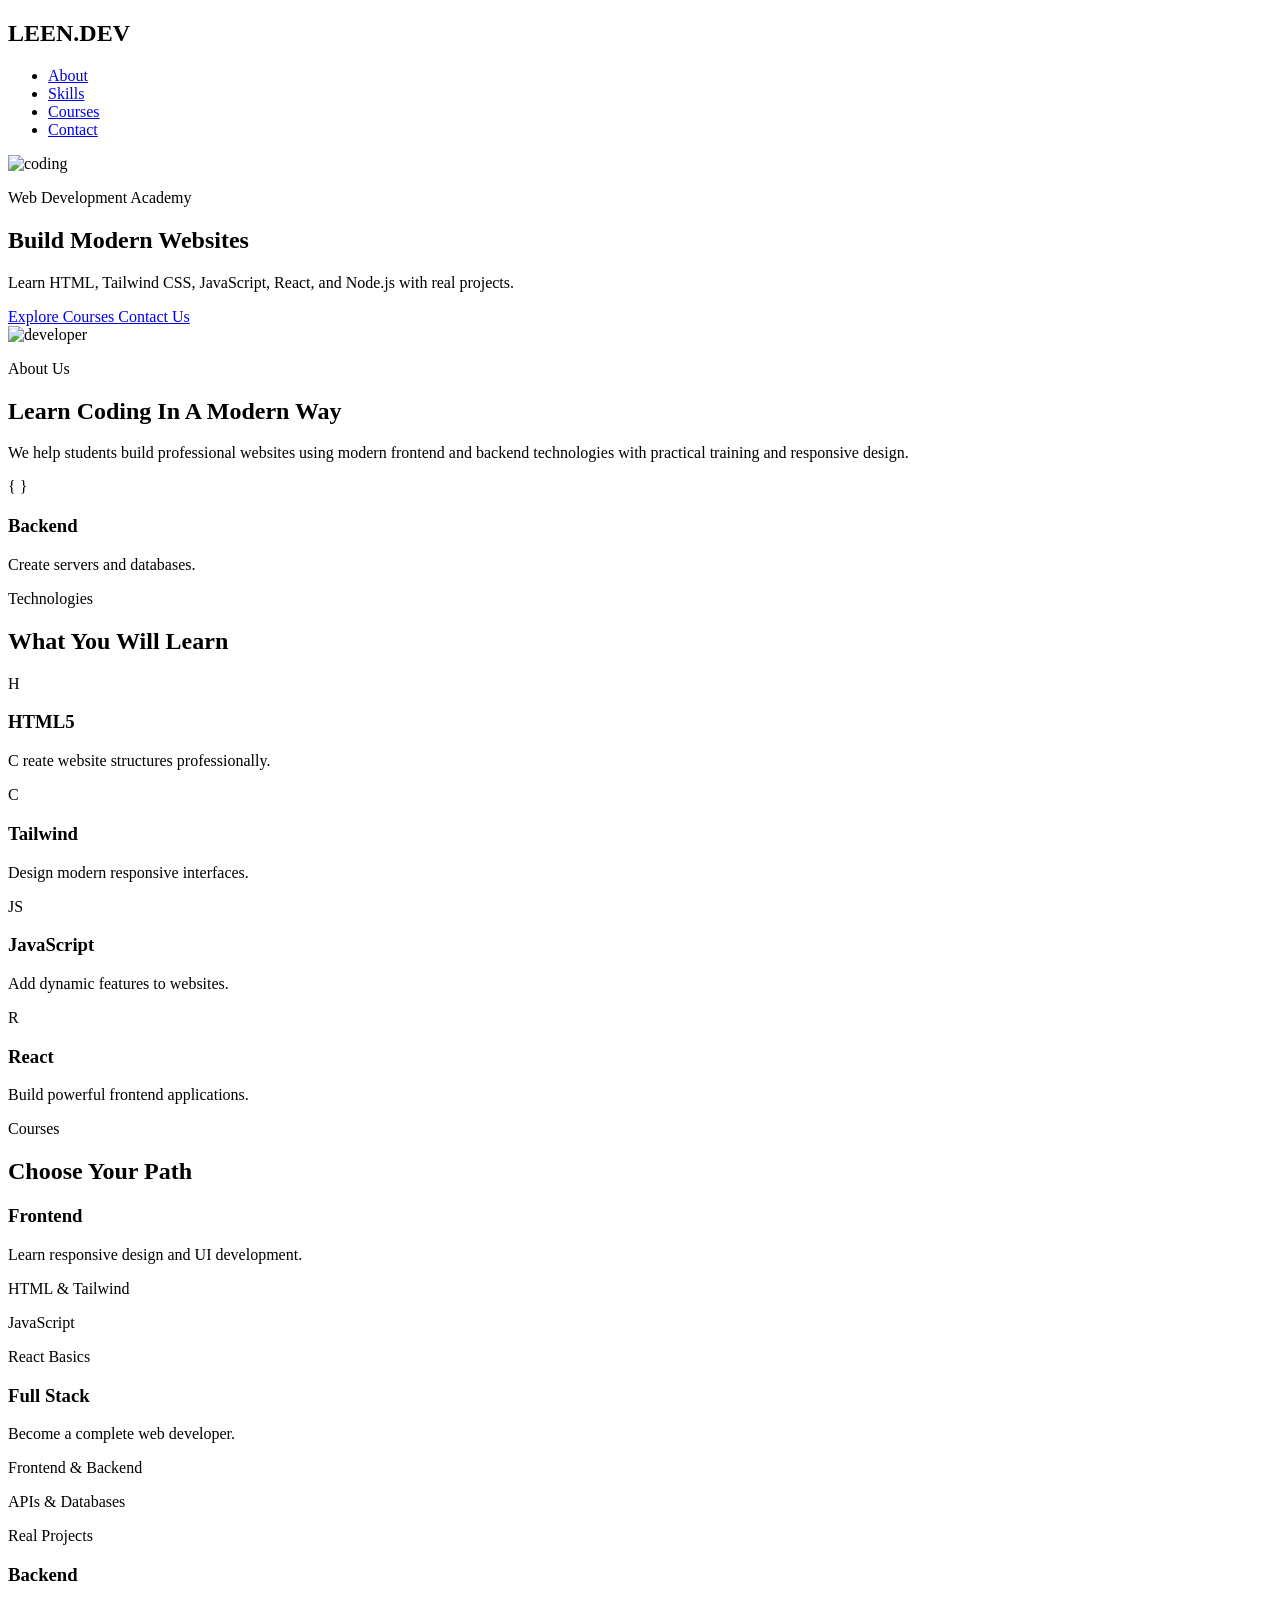
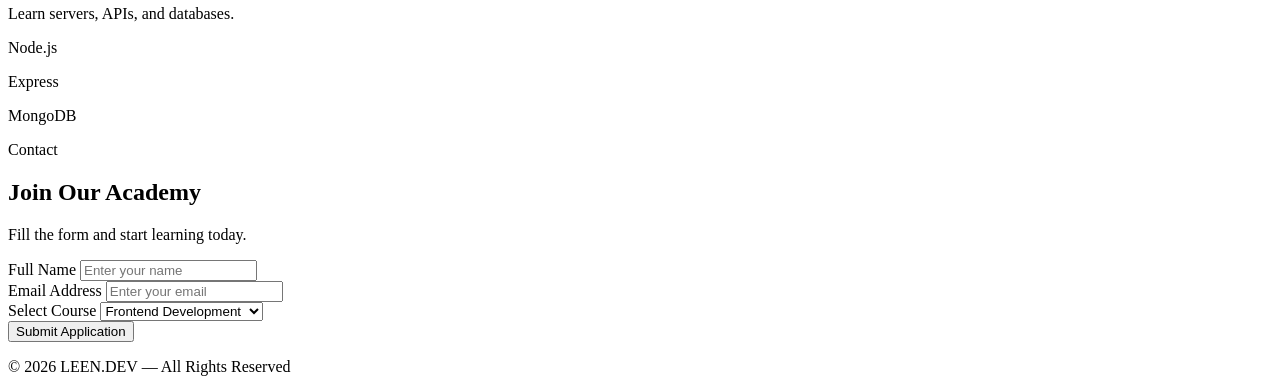
==== commit 68e30c24: "Change All Web" ====
--- a/index.html
+++ b/index.html
@@ -1,346 +1,319 @@
 <!DOCTYPE html>
-<html lang="en" class="scroll-smooth">
+<html lang="en">
 
 <head>
-
   <meta charset="UTF-8">
+
   <meta name="viewport" content="width=device-width, initial-scale=1.0">
 
-  <title>My Website</title>
-
+  <title>Leen Dev</title>
   <script src="https://cdn.tailwindcss.com"></script>
-
-  <link rel="stylesheet"
-    href="https://cdnjs.cloudflare.com/ajax/libs/font-awesome/6.5.0/css/all.min.css">
-
 </head>
 
-<body class="bg-zinc-900 text-zinc-300 font-sans pt-20">
-
-
-
-  <nav
-    class="fixed top-0 left-0 w-full z-50 bg-zinc-800/90 backdrop-blur-md border-b border-zinc-700 py-4">
-
+<body class="bg-zinc-950 text-white font-sans overflow-x-hidden">
+
+
+
+  <nav class="fixed top-0 left-0 w-full z-50 bg-black/40 backdrop-blur-xl border-b border-white/10">
+    <div class="max-w-7xl mx-auto px-6 py-5 flex flex-col md:flex-row items-center justify-between gap-4">
+      
+      <h1 class="text-3xl md:text-4xl font-black tracking-wide text-cyan-400">
+        LEEN.DEV
+      </h1>
+
+      <ul class="flex flex-wrap justify-center gap-8 text-sm md:text-base font-semibold text-zinc-200">
+        <li><a href="#about" class="hover:text-cyan-400 transition duration-300">
+          About</a></li>
+        <li><a href="#skills" class="hover:text-cyan-400 transition duration-300">
+          Skills</a></li>
+        <li><a href="#courses" class="hover:text-cyan-400 transition duration-300">
+          Courses</a></li>
+        <li><a href="#contact" class="hover:text-cyan-400 transition duration-300">
+          Contact</a></li>
+      </ul>
+
+    </div>
+  </nav>
+
+
+
+  <section class="relative min-h-screen flex items-center justify-center overflow-hidden">
+    
+    <img src="https://images.unsplash.com/photo-1515879218367-8466d910aaa4?q=80&w=2070" 
+    alt="coding" class="absolute inset-0 w-full h-full object-cover">
+    <div class="absolute inset-0 bg-black/75"></div>
+    
+
+    <div class="absolute w-[500px] h-[500px] bg-cyan-500/20 blur-3xl rounded-full top-10 -left-32">
+
+    </div>
+    <div class="absolute w-[400px] h-[400px] bg-blue-700/20 blur-3xl rounded-full bottom-0 right-0">
+
+    </div>
+
+    <div class="relative z-10 text-center px-6 max-w-4xl">
+      
+      <p class="uppercase tracking-[8px] text-cyan-400 mb-5 font-semibold text-sm">
+        Web Development Academy
+      </p>
+
+      <h1 class="text-5xl sm:text-6xl md:text-8xl font-black leading-tight mb-6">
+        Build Modern <span class="text-cyan-400">Websites</span>
+      </h1>
+
+      <p class="text-zinc-300 text-lg md:text-2xl leading-relaxed mb-10">
+        Learn HTML, Tailwind CSS, JavaScript, React, and Node.js with real projects.
+      </p>
+
+      <div class="flex flex-col sm:flex-row justify-center gap-5">
+        <a href="#courses" class="bg-cyan-500 hover:bg-cyan-400 text-black font-bold px-10 py-4 rounded-full transition duration-300 shadow-2xl shadow-cyan-500/30 text-center">
+          Explore Courses
+        </a>
+        <a href="#contact" class="border border-zinc-500 hover:border-cyan-400 hover:text-cyan-400 px-10 py-4 rounded-full transition duration-300 font-semibold text-center">
+          Contact Us
+        </a>
+      </div>
+
+    </div>
+
+  </section>
+
+
+  <section id="about" class="max-w-7xl mx-auto px-6 py-28">
+    <div class="grid grid-cols-1 lg:grid-cols-2 gap-16 items-center">
+      
+      <div>
+        <img src="https://images.unsplash.com/photo-1498050108023-c5249f4df085?q=80&w=2072" alt="developer" class="rounded-[35px] border border-white/10 shadow-2xl w-full">
+      </div>
+
+      <div>
+        <p class="text-cyan-400 uppercase tracking-[6px] text-sm font-semibold mb-4">
+          About Us
+        </p>
+
+        <h2 class="text-4xl md:text-5xl font-black leading-tight mb-6">
+          Learn Coding In A Modern Way
+        </h2>
+
+        <p class="text-zinc-400 text-lg leading-relaxed mb-10">
+          We help students build professional websites using modern frontend and backend technologies with practical training and responsive design.
+        </p>
+
+        <div class="grid grid-cols-1 gap-5">
+          
+    
+
+          <div class="bg-white/5 border border-white/10 rounded-3xl 
+          p-6 hover:bg-white/10 transition duration-300">
+            <div class="w-14 h-14 rounded-2xl bg-cyan-500/20 flex items-center 
+            justify-center mb-5 text-cyan-400 text-2xl font-mono">
+              { }
+            </div>
+            <h3 class="text-2xl font-bold mb-3">
+              Backend</h3>
+            <p class="text-zinc-400">Create servers and databases.
+
+            </p>
+          </div>
+
+        </div>
+      </div>
+
+    </div>
+  </section>
+
+
+  <section id="skills" class="bg-zinc-900/50
+   border-y border-white/5 py-28">
     <div class="max-w-7xl mx-auto px-6">
-
-      <div class="flex flex-col md:flex-row items-center justify-between gap-4">
-
-        <p class="text-3xl font-bold text-blue-500">
-          My Project Leen
+      
+      <div class="text-center mb-16">
+        <p class="text-cyan-400 uppercase tracking-[6px] text-sm font-semibold mb-4">
+          Technologies
         </p>
-
-        <ul
-          class="flex flex-wrap justify-center gap-6 text-sm md:text-base font-bold text-zinc-200">
-
-          <li>
-            <a href="#section-1"
-              class="hover:text-blue-400 transition duration-300">
-              Learning & Vacation
-            </a>
-          </li>
-
-          <li>
-            <a href="#section-2"
-              class="hover:text-blue-400 transition duration-300">
-              Interests
-            </a>
-          </li>
-
-          <li>
-            <a href="#form"
-              class="hover:text-blue-400 transition duration-300">
-              Form
-            </a>
-          </li>
-
-        </ul>
-
-      </div>
-
-    </div>
-
-  </nav>
-
-
-
-  <section
-    class="relative h-screen flex items-center justify-center overflow-hidden">
-
-    <img
-      src="https://images.unsplash.com/photo-1498050108023-c5249f4df085"
-      alt="banner"
-      class="absolute inset-0 w-full h-full object-cover">
-
-    <div class="absolute inset-0 bg-black/70"></div>
-
-    <div class="relative z-10 text-center px-6">
-
-      <img
-        src="https://cdn-icons-png.flaticon.com/512/5968/5968292.png"
-        alt="html"
-        class="w-32 mx-auto mb-6">
-
-      <h1 class="text-5xl md:text-7xl font-extrabold text-white mb-6">
-        Welcome To My Website
-      </h1>
-
-      <p class="text-lg md:text-2xl text-zinc-400">
-        Learn HTML And Build Amazing Projects
+        <h2 class="text-4xl md:text-5xl font-black">
+          What You Will Learn
+        </h2>
+      </div>
+
+      <div class="grid grid-cols-1 sm:grid-cols-2 lg:grid-cols-4 gap-7">
+
+
+        <div class="bg-zinc-950 border border-white/10 rounded-[30px]
+         p-8 hover:-translate-y-3 transition duration-300">
+          <div class="w-16 h-16 rounded-2xl bg-orange-500/20 flex
+           items-center justify-center text-3xl mb-6 text-orange-400 font-bold">
+            H
+          </div>
+
+
+          <h3 class="text-2xl font-bold mb-3">
+            HTML5</h3>
+
+
+          <p class="text-zinc-400">C
+            reate website structures professionally.</p>
+        </div>
+
+
+
+
+        <div class="bg-zinc-950 border border-white/10 rounded-[30px] 
+        p-8 hover:-translate-y-3 transition duration-300">
+
+          <div class="w-16 h-16 rounded-2xl bg-blue-500/20 flex items-center 
+          justify-center text-3xl mb-6 text-blue-400 font-bold">
+            C
+          </div>
+
+          <h3 class="text-2xl font-bold mb-3">
+            Tailwind</h3>
+
+          <p class="text-zinc-400">
+            Design modern responsive interfaces.</p>
+        </div>
+
+
+        <div class="bg-zinc-950 border border-white/10 rounded-[30px] 
+        p-8 hover:-translate-y-3 transition duration-300">
+          <div class="w-16 h-16 rounded-2xl bg-yellow-500/20 flex items-center
+           justify-center text-3xl mb-6 text-yellow-400 font-bold">
+            JS
+          </div>
+
+          <h3 class="text-2xl font-bold mb-3">
+            JavaScript</h3>
+
+          <p class="text-zinc-400">
+            Add dynamic features to websites.</p>
+        </div>
+
+
+
+        <div class="bg-zinc-950 border border-white/10 rounded-[30px] p-8 hover:-translate-y-3 transition duration-300">
+          <div class="w-16 h-16 rounded-2xl bg-cyan-500/20 flex items-center justify-center text-3xl mb-6 text-cyan-400 font-bold">
+            R
+          </div>
+          <h3 class="text-2xl font-bold mb-3">React</h3>
+          <p class="text-zinc-400">Build powerful frontend applications.</p>
+        </div>
+
+      </div>
+
+    </div>
+  </section>
+
+
+
+  <section id="courses" class="max-w-7xl mx-auto px-6 py-28">
+    
+    <div class="text-center mb-16">
+      <p class="text-cyan-400 uppercase tracking-[6px] text-sm font-semibold mb-4">
+        Courses
       </p>
-
-    </div>
-
-  </section>
-
-
-
-  <main class="max-w-7xl mx-auto px-6 py-16">
-
-
-<section class="flex flex-col md:flex-row gap-6 mb-16">
+      <h2 class="text-4xl md:text-5xl font-black">
+        Choose Your Path
+      </h2>
+    </div>
+
+
+
+    <div class="grid grid-cols-1 md:grid-cols-3 gap-8 items-center">
   
- 
-  <section id="html" class="flex-1">
-
-    <div class="bg-zinc-800 p-8 rounded-xl shadow-lg border border-zinc-700 hover:scale-105 transition duration-300 h-full">
-
-      <h2 class="text-3xl font-bold text-blue-500 mb-4">
-        HTML</h2>
-      <p class="mb-4 text-zinc-300">
-        This is my first web page.</p>
-      <ol class="list-decimal pl-5 space-y-2 text-zinc-400">
-        <li>
-          I learned more about web development.</li>
-        <li>
-          I plan my schedule every day.</li>
-      </ol>
-    </div>
-  </section>
-
- 
-  <section id="vacation" class="flex-1">
-
-
-    <div class="bg-zinc-800 p-8 rounded-xl shadow-lg border border-zinc-700 hover:scale-105 transition duration-300 h-full">
-
-      <h2 class="text-3xl font-bold text-blue-500 mb-4">
-        Vacation</h2>
-      <p class="mb-4 text-zinc-300">
-        I need a break somewhere cold.</p>
-      <ul class="list-disc pl-5 space-y-2 text-zinc-400">
-
-
-
-        <li>North Pole</li>
-        <li>Mexico</li>
-        <li>Aqaba</li>
-
-      </ul>
-
-    </div>
-
-  </section>
+
+
+      <div class="bg-zinc-900 border border-white/10 rounded-[35px] p-8 hover:scale-105 transition duration-300">
+        <h3 class="text-3xl font-black mb-5 text-cyan-400">Frontend</h3>
+        <p class="text-zinc-400 mb-8">Learn responsive design and UI development.</p>
+        <div class="space-y-4 text-zinc-300">
+          <p>HTML & Tailwind</p>
+          <p>JavaScript</p>
+          <p>React Basics</p>
+        </div>
+      </div>
 
   
 
-</section>
-
-
-
-<section id="section-2" class="grid grid-cols-1 sm:grid-cols-2 lg:grid-cols-4 gap-6 mb-16 scroll-mt-28">
-
-
-  <section id="colors">
-
-    <div class="bg-zinc-800 p-6 rounded-xl border border-zinc-700 hover:-translate-y-2 transition duration-300 shadow-md h-full">
-
-      <h2 class="text-2xl font-bold text-blue-500 mb-4">
-        Favorite Colors</h2>
-      <ul class="space-y-2 text-zinc-300">
-
-        <li class="text-red-500 font-medium">Red</li>
-
-        <li class="text-green-500 font-medium">Green</li>
-
-      </ul>
-
-    </div>
-
-  </section>
-
-  <section id="projects">
-
-    <div class="bg-zinc-800 p-6 rounded-xl border border-zinc-700 hover:-translate-y-2 transition duration-300 shadow-md h-full">
-
-      <h2 class="text-2xl font-bold text-blue-500 mb-4">
-        Projects</h2>
-
-      <ul class="space-y-2 text-zinc-300">
+
+      <div class="bg-cyan-500 text-black rounded-[35px] p-8 md:scale-105 shadow-2xl shadow-cyan-500/20">
+        <h3 class="text-3xl font-black mb-5">Full Stack</h3>
+        <p class="mb-8">Become a complete web developer.</p>
+        <div class="space-y-4 font-semibold">
+          <p>Frontend & Backend</p>
+          <p>APIs & Databases</p>
+          <p>Real Projects</p>
+        </div>
+      </div>
+  
+
+
+      <div class="bg-zinc-900 border border-white/10 rounded-[35px] p-8 hover:scale-105 transition duration-300">
+        <h3 class="text-3xl font-black mb-5 text-cyan-400">Backend</h3>
+        <p class="text-zinc-400 mb-8">Learn servers, APIs, and databases.</p>
+        <div class="space-y-4 text-zinc-300">
+          <p>Node.js</p>
+          <p>Express</p>
+          <p>MongoDB</p>
+        </div>
+      </div>
+
+    </div>
+
+  </section>
+
+  
+
+  <section id="contact" class="py-28 bg-zinc-900/50 border-t border-white/5">
+    <div class="max-w-4xl mx-auto px-6 bg-zinc-950 border border-white/10 rounded-[40px] p-10 shadow-2xl">
+      
+      <div class="text-center mb-10">
+        <p class="text-cyan-400 uppercase tracking-[6px] text-sm font-semibold mb-4">Contact</p>
+        <h2 class="text-4xl md:text-5xl font-black mb-4">Join Our Academy</h2>
+        <p class="text-zinc-400">Fill the form and start learning today.</p>
+      </div>
+
+      <form class="space-y-6">
         
-        <li>Angular</li>
-
-        <li>Python</li>
-      </ul>
-
-    </div>
-
-  </section>
-
-
-  <section id="trip">
-
-    <div class="bg-zinc-800 p-6 rounded-xl border border-zinc-700 hover:-translate-y-2 transition duration-300 shadow-md h-full">
-
-      <h2 class="text-2xl font-bold text-blue-500 mb-4">My Trip</h2>
-
-      <ul class="space-y-2 text-zinc-300">
-
-        <li>Aqaba</li>
-        <li>Egypt</li>
-
-      </ul>
-
-    </div>
-
-  </section>
-
-
-  <section id="food">
-    <div class="bg-zinc-800 p-6 rounded-xl border border-zinc-700 hover:-translate-y-2 transition duration-300 shadow-md h-full">
-      <h2 class="text-2xl font-bold text-blue-500 mb-4">Favorite Food</h2>
-      <ul class="space-y-2 text-zinc-300">
-        <li>Steak</li>
-
-
-        <li>Lasagna</li>
-      </ul>
-    </div>
-  </section>
-
-</section>
-
-
-<section id="form" class="scroll-mt-28 max-w-4xl mx-auto">
-
-  <div class="bg-zinc-800 border border-zinc-700 rounded-2xl p-10 shadow-2xl">
-
-    <h2 class="text-4xl font-bold text-blue-500 mb-4">
-
-      Select And Submit To Join One Of Our Courses
-    </h2>
-
-    <div class="flex flex-wrap items-center gap-3 mb-3">
-
-      <span class="font-bold text-white">Leenalkhateeb@gmail.com</span>
-
-      <a href="#" class="text-blue-500 hover:underline">Switch Account</a>
-
-
-      <i class="fa-solid fa-cloud-arrow-up text-blue-500"></i>
-    </div>
-
-    <p class="text-zinc-400">Your email and data will be recorded when submitting</p>
-
-    <p class="text-red-500 mt-2">* Required fields</p>
-    
-  </div>
-</section>
-
-
-      <form class="space-y-6">
+
 
         <div>
-
-          <label class="font-bold block mb-2 text-zinc-200">
-            Email *
-          </label>
-
-          <input type="email" placeholder="Your Email Address"
-            class="w-full p-4 rounded-lg bg-zinc-900 border border-zinc-700 focus:outline-none focus:border-blue-500 text-zinc-300">
-
-        </div>
+          <label class="block mb-2 font-semibold">Full Name</label>
+          <input type="text" placeholder="Enter your name" class="w-full bg-zinc-900 border border-white/10 rounded-2xl p-5 focus:outline-none focus:border-cyan-400 transition text-white">
+        </div>
+
+
 
         <div>
-
-          <label class="font-bold block mb-2 text-zinc-200">
-            Full Name *
-          </label>
-
-          <input type="text" placeholder="Your Full Name"
-            class="w-full p-4 rounded-lg bg-zinc-900 border border-zinc-700 focus:outline-none focus:border-blue-500 text-zinc-300">
-
-        </div>
+          <label class="block mb-2 font-semibold">Email Address</label>
+          <input type="email" placeholder="Enter your email" class="w-full bg-zinc-900 border border-white/10 rounded-2xl p-5 focus:outline-none focus:border-cyan-400 transition text-white">
+        </div>
+
+
 
         <div>
-
-          <label class="font-bold block mb-2 text-zinc-200">
-            Phone Number *
-          </label>
-
-          <input type="tel" placeholder="Your Phone Number"
-            class="w-full p-4 rounded-lg bg-zinc-900 border border-zinc-700 focus:outline-none focus:border-blue-500 text-zinc-300">
-
-        </div>
-
-        <div>
-
-          <label class="font-bold block mb-2 text-zinc-200">
-            Course *
-          </label>
-
-          <select
-            class="w-full p-4 rounded-lg bg-zinc-900 border border-zinc-700 focus:outline-none focus:border-blue-500 text-zinc-300">
-
-            <option>Select Course</option>
-
-            <option>Angular</option>
-
-            <option>ASP.NET</option>
-
-            <option>Python</option>
-
+          <label class="block mb-2 font-semibold">Select Course</label>
+          <select class="w-full bg-zinc-900 border border-white/10 rounded-2xl p-5 focus:outline-none focus:border-cyan-400 transition text-white appearance-none">
+            <option>Frontend Development</option>
+            <option>Backend Development</option>
+            <option>Full Stack Development</option>
           </select>
-
-        </div>
-
-
-
-        <div class="flex flex-col sm:flex-row gap-4 pt-4">
-
-          <button
-            class="bg-blue-600 hover:bg-blue-700 text-white transition px-8 py-4 rounded-lg font-bold">
-            Submit
-          </button>
-
-          <button type="reset"
-            class="border border-zinc-600 hover:bg-zinc-700 text-zinc-300 transition px-8 py-4 rounded-lg font-bold">
-            Clear Form
-          </button>
-
-        </div>
+        </div>
+
+
+        <button type="submit" class="w-full bg-cyan-500 hover:bg-cyan-400 text-black py-5 rounded-2xl font-black text-lg transition duration-300 ">
+          Submit Application
+        </button>
 
       </form>
 
-    </section>
-
-
-
-  </main>
-
-
-
-  <footer class="text-center py-10 border-t border-zinc-800 text-zinc-500">
-
-    <p class="mb-4">
-      &copy; My Website
-    </p>
-
-
+    </div>
+  </section>
+
+
+  <footer class="border-t border-white/10 py-8 text-center text-zinc-500 bg-zinc-950">
+    <p>© 2026 LEEN.DEV — All Rights Reserved</p>
   </footer>
 
-
-
 </body>
 
 </html>
